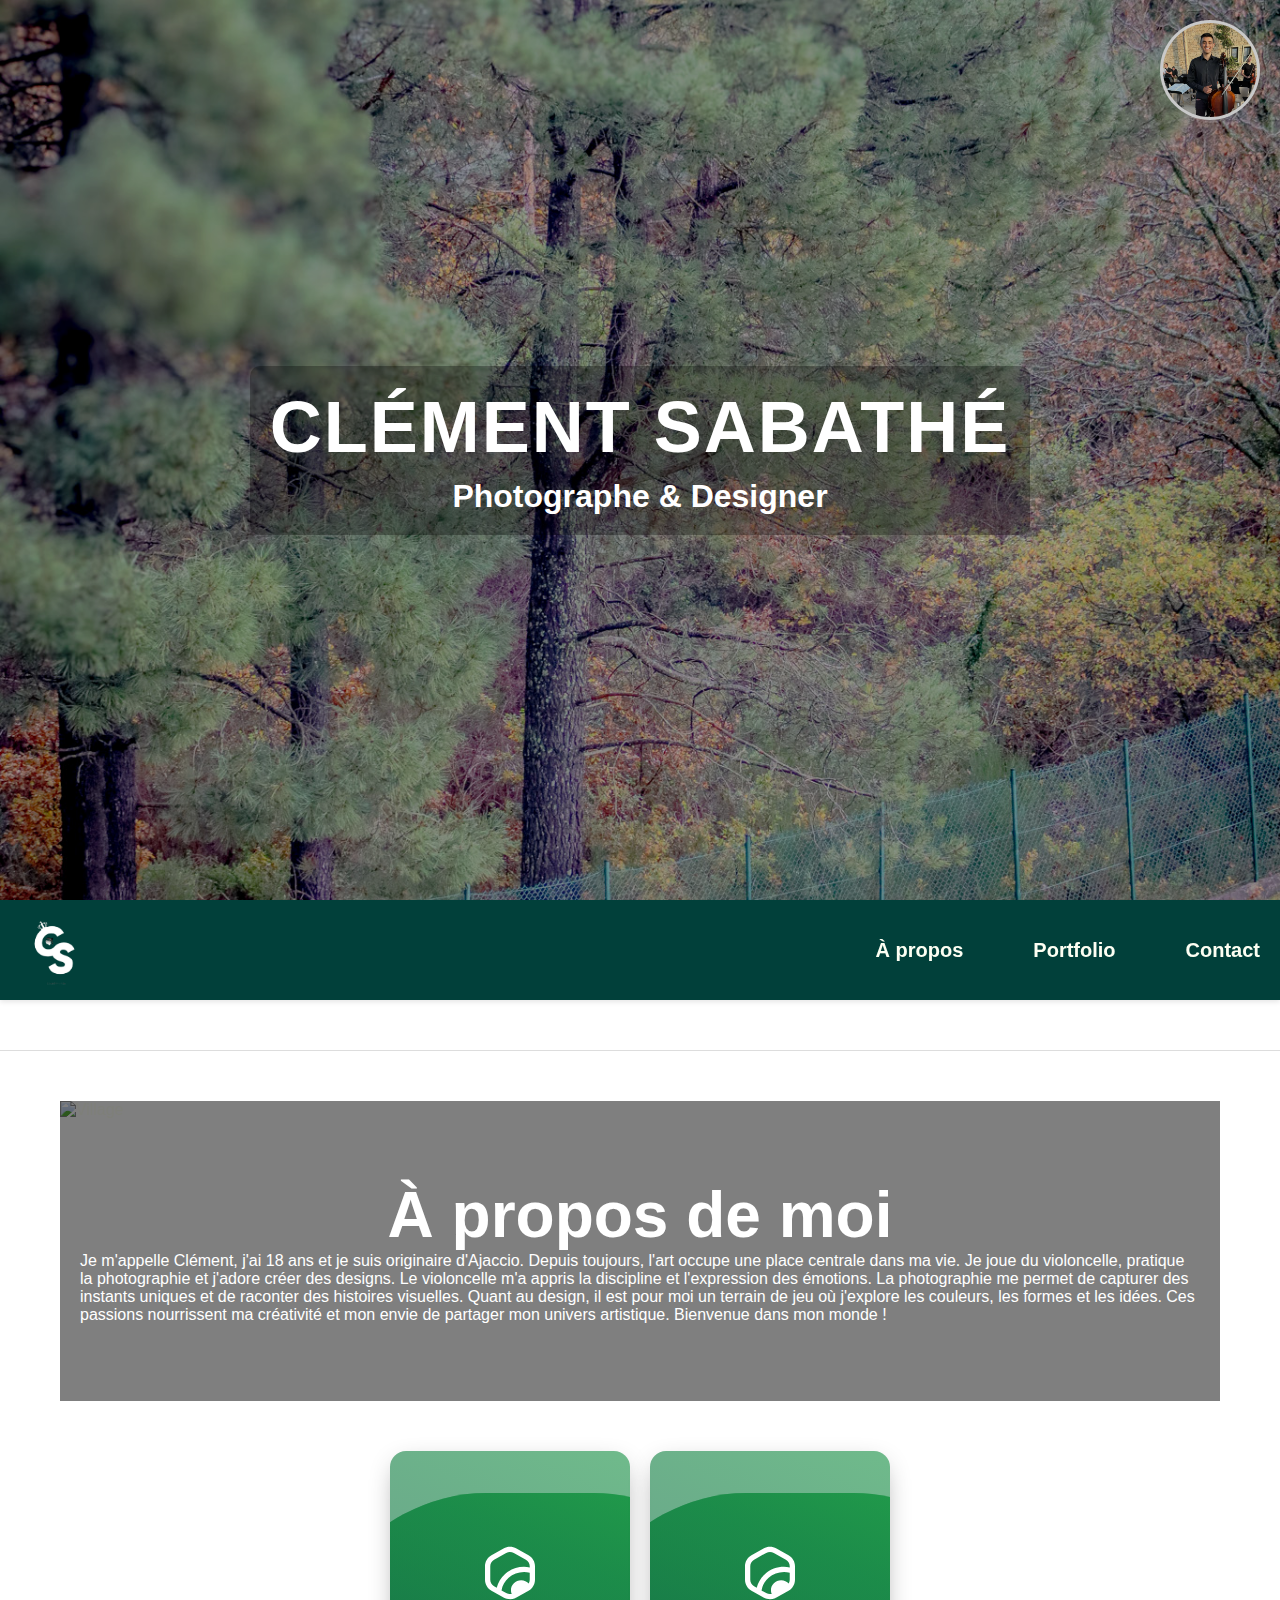
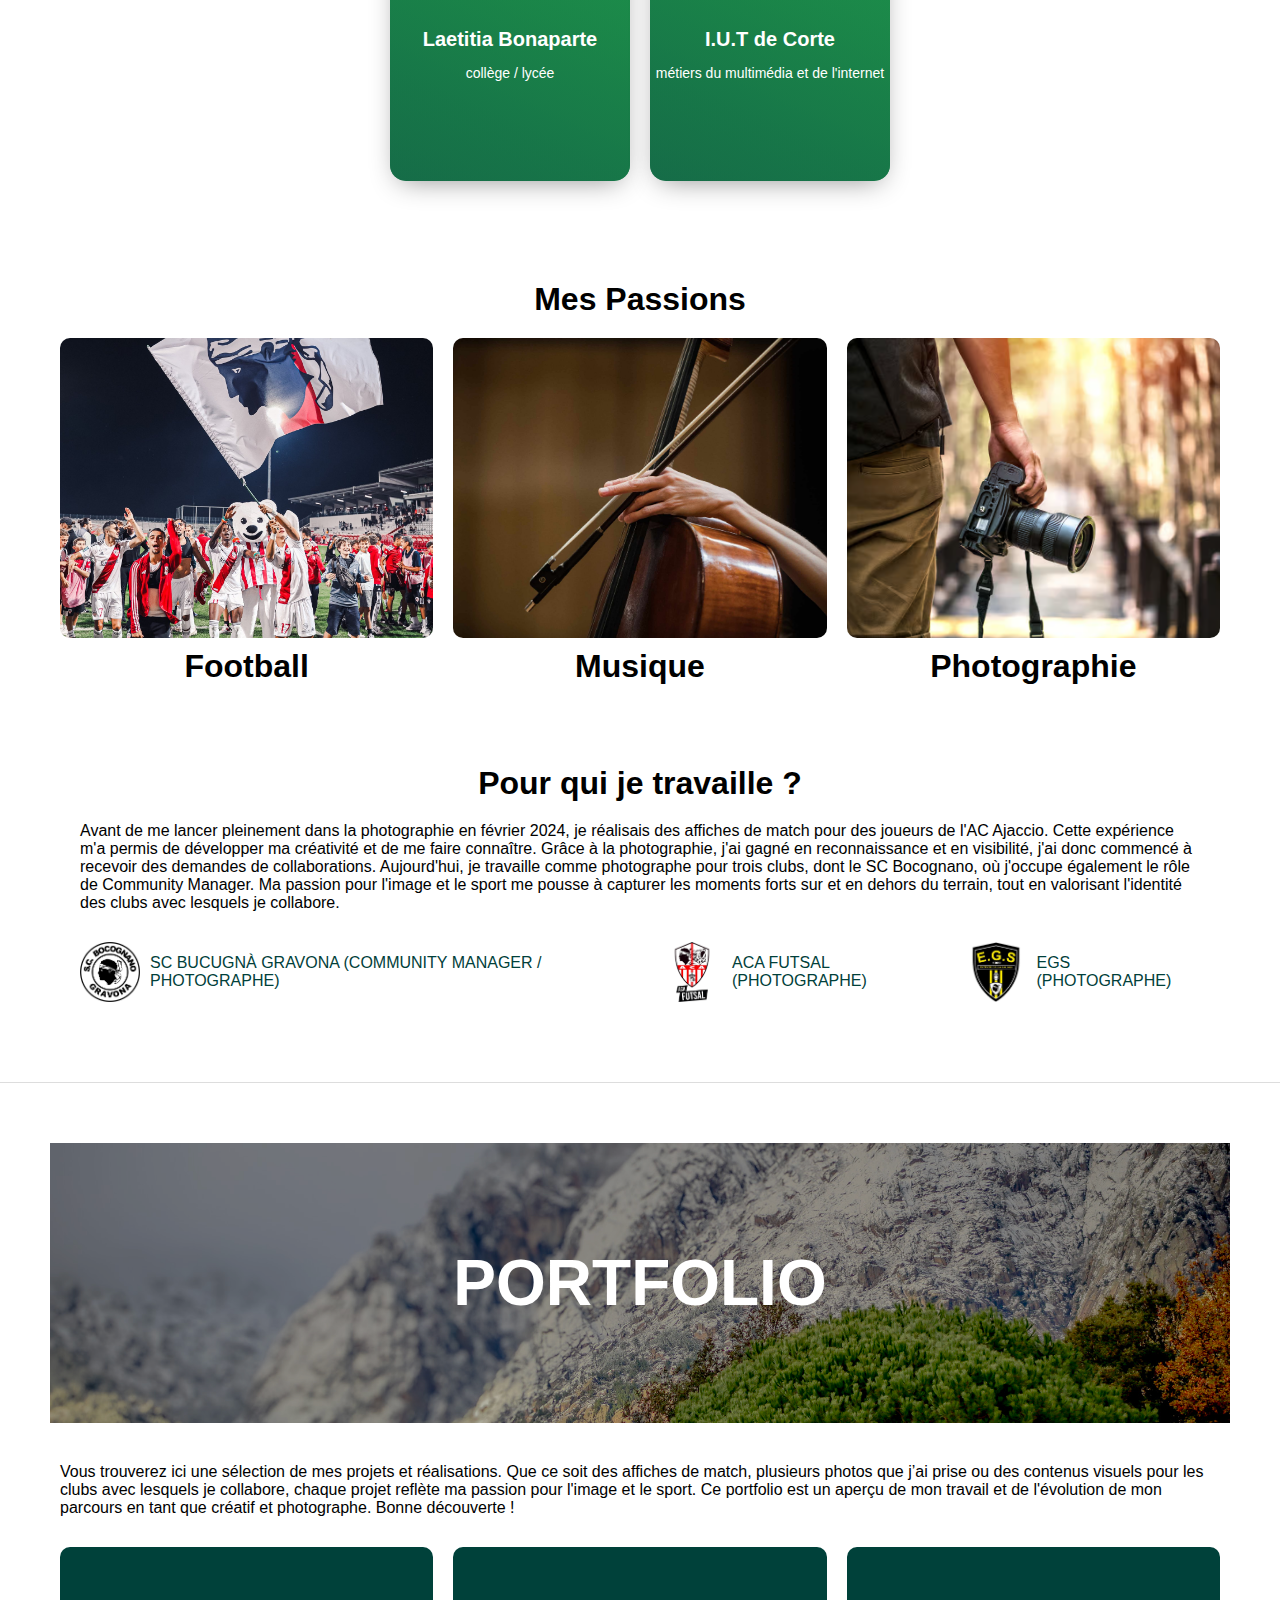
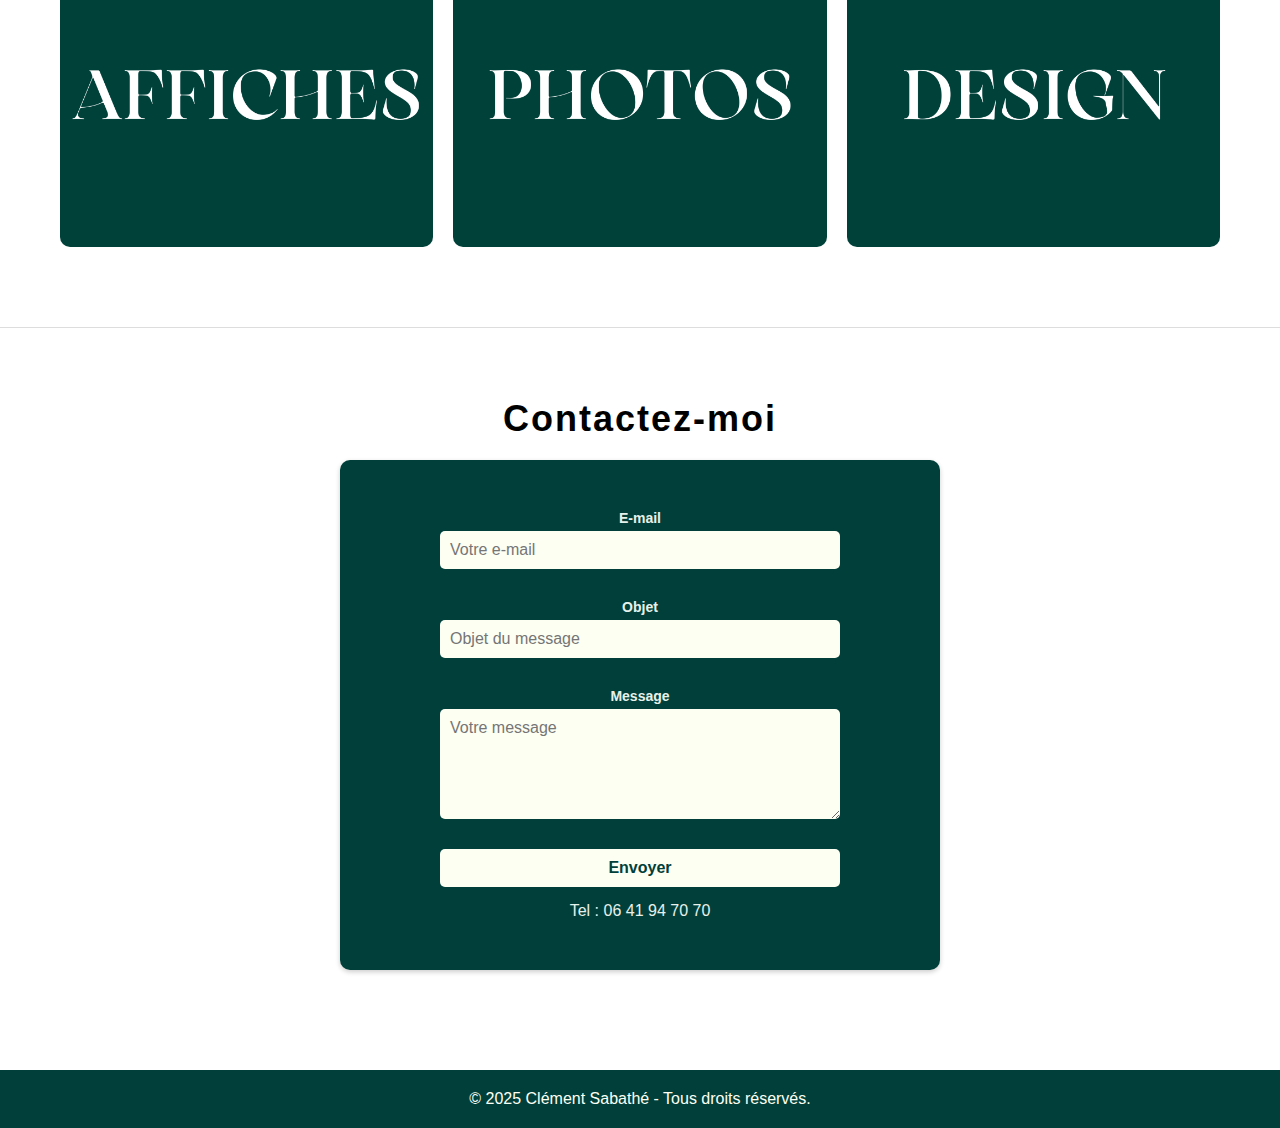
==== index.html @ d8d828a7 "rechange" ====
<!DOCTYPE html>
<html lang="fr">
<head>
    <meta charset="UTF-8">
    <meta name="viewport" content="width=device-width, initial-scale=1.0">
    <title>Clément Sabathé - Portfolio</title>
    <link rel="stylesheet" href="style.css">
</head>
<body>

    

    <!-- Section Accueil -->
    <section class="header">
        <div class="container" style="background-image: url(accueil.jpeg);">
            <div class="profile-circle">
                <img src="clem2.jpg" alt="Photo de profil">
            </div>
            <div class="content">
                <h1>CLÉMENT SABATHÉ</h1>
                <h5>Photographe & Designer</h5>
            </div>
        </div>
    </section>

    <section class="navbar2">
        <div class="logo-container">
            <img src="clemshoot.png" alt="Logo" class="logo">
        </div>
        <!-- Case à cocher pour activer/désactiver le menu -->
        <input type="checkbox" id="toggle-menu" class="toggle-menu">
        <!-- Label pour le menu hamburger -->
        <label for="toggle-menu" class="hamburger-menu">☰</label>
        <nav class="navbar">
            <ul>
                <li><a href="#about">À propos</a></li>
                <li><a href="#portfolio">Portfolio</a></li>
                <li><a href="#contact">Contact</a></li>
            </ul>
        </nav>
    </section>
    

    <div class="section-divider"></div>

    <!-- About Section -->
    <section id="about" class="about">
      <div class="about-hero">
          <img src="castagna.png" alt="Village">
          <div class="about-overlay">
              <h2>À propos de moi</h2>
              <p.>Je m'appelle Clément, j'ai 18 ans et je suis originaire d'Ajaccio. Depuis toujours, l'art occupe une place centrale dans ma vie. Je joue du violoncelle, pratique la photographie et j'adore créer des designs.
                Le violoncelle m'a appris la discipline et l'expression des émotions. La photographie me permet de capturer des instants uniques et de raconter des histoires visuelles. Quant au design, il est pour moi un terrain de jeu où j'explore les couleurs, les formes et les idées.
                Ces passions nourrissent ma créativité et mon envie de partager mon univers artistique. 
                Bienvenue dans mon monde !</p.>
          </div>
      </div>

      <div class="card-container">
        <div class="e-card playing">
            <div class="image"></div>
            <div class="wave"></div>
            <div class="wave"></div>
            <div class="wave"></div>
            <div class="infotop">
                <svg xmlns="http://www.w3.org/2000/svg" fill="none" viewBox="0 0 24 24" class="icon">
                    <path fill="currentColor" d="M19.4133 4.89862L14.5863 2.17544C12.9911 1.27485 11.0089 1.27485 9.41368 2.17544L4.58674
                    4.89862C2.99153 5.7992 2 7.47596 2 9.2763V14.7235C2 16.5238 2.99153 18.2014 4.58674 19.1012L9.41368
                    21.8252C10.2079 22.2734 11.105 22.5 12.0046 22.5C12.6952 22.5 13.3874 22.3657 14.0349 22.0954C14.2204
                    22.018 14.4059 21.9273 14.5872 21.8252L19.4141 19.1012C19.9765 18.7831 20.4655 18.3728 20.8651
                    17.8825C21.597 16.9894 22 15.8671 22 14.7243V9.27713C22 7.47678 21.0085 5.7992 19.4133 4.89862ZM4.10784
                    14.7235V9.2763C4.10784 8.20928 4.6955 7.21559 5.64066 6.68166L10.4676 3.95848C10.9398 3.69152 11.4701
                    3.55804 11.9996 3.55804C12.5291 3.55804 13.0594 3.69152 13.5324 3.95848L18.3593 6.68166C19.3045 7.21476
                    19.8922 8.20928 19.8922 9.2763V9.75997C19.1426 9.60836 18.377 9.53091 17.6022 9.53091C14.7929 9.53091
                    12.1041 10.5501 10.0309 12.3999C8.36735 13.8847 7.21142 15.8012 6.68783 17.9081L5.63981 17.3165C4.69466
                    16.7834 4.10699 15.7897 4.10699 14.7235H4.10784ZM10.4676 20.0413L8.60933 18.9924C8.94996 17.0479 9.94402
                    15.2665 11.4515 13.921C13.1353 12.4181 15.3198 11.5908 17.6022 11.5908C18.3804 11.5908 19.1477 11.6864
                    19.8922 11.8742V14.7235C19.8922 15.2278 19.7589 15.7254 19.5119 16.1662C18.7615 15.3596 17.6806 14.8528
                    16.4783 14.8528C14.2136 14.8528 12.3781 16.6466 12.3781 18.8598C12.3781 19.3937 12.4861 19.9021 12.68
                    20.3676C11.9347 20.5316 11.1396 20.4203 10.4684 20.0413H10.4676Z"></path>
                </svg><br>      
                Laetitia Bonaparte
                <br>
                <div class="name">Collège / Lycée</div>
            </div>
        </div>
        <!-- Deuxième card -->
        <div class="e-card playing">
            <div class="image"></div>
            <div class="wave"></div>
            <div class="wave"></div>
            <div class="wave"></div>
            <div class="infotop">
                <svg xmlns="http://www.w3.org/2000/svg" fill="none" viewBox="0 0 24 24" class="icon">
                    <!-- Contenu similaire -->
                <path fill="currentColor" d="M19.4133 4.89862L14.5863 2.17544C12.9911 1.27485 11.0089 1.27485 9.41368 2.17544L4.58674
                    4.89862C2.99153 5.7992 2 7.47596 2 9.2763V14.7235C2 16.5238 2.99153 18.2014 4.58674 19.1012L9.41368
                    21.8252C10.2079 22.2734 11.105 22.5 12.0046 22.5C12.6952 22.5 13.3874 22.3657 14.0349 22.0954C14.2204
                    22.018 14.4059 21.9273 14.5872 21.8252L19.4141 19.1012C19.9765 18.7831 20.4655 18.3728 20.8651
                    17.8825C21.597 16.9894 22 15.8671 22 14.7243V9.27713C22 7.47678 21.0085 5.7992 19.4133 4.89862ZM4.10784
                    14.7235V9.2763C4.10784 8.20928 4.6955 7.21559 5.64066 6.68166L10.4676 3.95848C10.9398 3.69152 11.4701
                    3.55804 11.9996 3.55804C12.5291 3.55804 13.0594 3.69152 13.5324 3.95848L18.3593 6.68166C19.3045 7.21476
                    19.8922 8.20928 19.8922 9.2763V9.75997C19.1426 9.60836 18.377 9.53091 17.6022 9.53091C14.7929 9.53091
                    12.1041 10.5501 10.0309 12.3999C8.36735 13.8847 7.21142 15.8012 6.68783 17.9081L5.63981 17.3165C4.69466
                    16.7834 4.10699 15.7897 4.10699 14.7235H4.10784ZM10.4676 20.0413L8.60933 18.9924C8.94996 17.0479 9.94402
                    15.2665 11.4515 13.921C13.1353 12.4181 15.3198 11.5908 17.6022 11.5908C18.3804 11.5908 19.1477 11.6864
                    19.8922 11.8742V14.7235C19.8922 15.2278 19.7589 15.7254 19.5119 16.1662C18.7615 15.3596 17.6806 14.8528
                    16.4783 14.8528C14.2136 14.8528 12.3781 16.6466 12.3781 18.8598C12.3781 19.3937 12.4861 19.9021 12.68
                    20.3676C11.9347 20.5316 11.1396 20.4203 10.4684 20.0413H10.4676Z"></path>
                </svg><br>      
                I.U.T de Corte
                <br>
                <div class="name">Métiers du Multimédia et de l'Internet</div>
            </div>
        </div>
    </div>

      <section class="passions">
        <h4>Mes Passions</h4>
        <div class="passion-cards">
            <div class="passion-card">
                <div class="image-overlay">
                    <img src="foot.JPG" alt="Football">
                    <h3>Football</h3>
                </div>
            </div>
            <div class="passion-card">
                <div class="image-overlay">
                    <img src="violoncelle.jpeg" alt="Musique">
                    <h3>Musique</h3>
                </div>
            </div>
            <div class="passion-card">
                <div class="image-overlay">
                    <img src="photo.avif" alt="Photographie">
                    <h3>Photographie</h3>
                </div>
            </div>
        </div>
      </section>
    
    

      <div class="work">
          <h3>Pour qui je travaille ?</h3>
          <p>Avant de me lancer pleinement dans la photographie en février 2024, je réalisais des affiches de match pour des joueurs de l'AC Ajaccio. Cette expérience m'a permis de développer ma créativité et de me faire connaître. Grâce à la photographie, j'ai gagné en reconnaissance et en visibilité, j'ai donc commencé à recevoir des demandes de collaborations. 
            Aujourd'hui, je travaille comme photographe pour trois clubs, dont le SC Bocognano, où j'occupe également le rôle de Community Manager.
            Ma passion pour l'image et le sport me pousse à capturer les moments forts sur et en dehors du terrain, tout en valorisant l'identité des clubs avec lesquels je collabore.</p>
          
          <div class="work-logos">
              <div class="work-logo">
                  <img src="boco.png" alt="SC BUCOGNA GRAVONA">
                  <span>SC BUCUGNÀ GRAVONA (COMMUNITY MANAGER / PHOTOGRAPHE)</span>
              </div>
              <div class="work-logo">
                  <img src="acafutsal.png" alt="ACA FUTSAL">
                  <span>ACA FUTSAL (PHOTOGRAPHE)</span>
              </div>
              <div class="work-logo">
                  <img src="egs.png" alt="EGS">
                  <span>EGS (PHOTOGRAPHE)</span>
              </div>
          </div>
      </div>
  </section>

  <div class="section-divider"></div>

  <!-- Portfolio Section -->
  <section id="portfolio" class="portfolio">
      <div class="portfolio-hero">
          <img src="paysage.png" alt="Mountains">
          <div class="portfolio-overlay">
              <h2>PORTFOLIO</h2>
          </div>
      </div>

      <div class="work">
          <p>Vous trouverez ici une sélection de mes projets et réalisations. Que ce soit des affiches de match, plusieurs photos que j’ai prise ou des contenus visuels pour les clubs avec lesquels je collabore, chaque projet reflète ma passion pour l'image et le sport.
            Ce portfolio est un aperçu de mon travail et de l'évolution de mon parcours en tant que créatif et photographe. 
            Bonne découverte !</p>

            <div class="portfolio-cards">
              <div class="portfolio-card">
                  <a href="page1.html">
                      <img src="AFFICHE.png" alt="Portfolio 1">
                  </a>
              </div>
              <div class="portfolio-card">
                  <a href="page2.html">
                      <img src="PHOTOS.png" alt="Portfolio 2">
                  </a>
              </div>
              <div class="portfolio-card">
                  <a href="page3.html">
                      <img src="DESIGN.png" alt="Portfolio 3">
                  </a>
              </div>
          </div>
        </div>        
  </section>

  <div class="section-divider"></div>


    <!-- Section Contact -->
    <section id="contact" class="contact-page">
        <h1 class="contact-title">Contactez-moi</h1>
        <div class="contact-form-container">
            <form class="contact-form">
                <label for="email">E-mail</label>
                <input type="email" id="email" name="email" placeholder="Votre e-mail" required>
                
                <label for="subject">Objet</label>
                <input type="text" id="subject" name="subject" placeholder="Objet du message" required>
                
                <label for="message">Message</label>
                <textarea id="message" name="message" rows="5" placeholder="Votre message" required></textarea>
                
                <button type="submit">Envoyer</button>
            </form>
            <p class="contact-phone">Tel : 06 41 94 70 70</p>
        </div>
    </section>

    <footer class="footer">
      <p.>© 2025 Clément Sabathé - Tous droits réservés.</p.>
  </footer>
  
</body>
</html>
---- style.css ----
/* Style général */
body {
    margin: 0;
    font-family: Arial, sans-serif;
    color: #FDFFF3;
    min-height: 100vh;
    display: flex;
    flex-direction: column;
    position: relative;
    padding-top: 0; /* Supprimez ce padding */
}



/* Styles de base */
.navbar2 {
    position: sticky;
    top: 0;
    left: 0;
    z-index: 1000;
    background-color: #01403A;
    display: flex;
    align-items: center;
    justify-content: space-between;
    width: 100%;
    padding: 10px 0;
    box-shadow: 0 2px 5px rgba(0, 0, 0, 0.1);
}

.logo-container {
    display: flex;
    align-items: center;
    padding-left: 1em;
}

.logo {
    height: 80px;
    width: auto;
}

nav ul {
    list-style: none;
    display: flex;
    justify-content: center;
    gap: 50px;
    margin: 0;
    padding: 0;
}

nav ul li a {
    text-decoration: none;
    color: #FDFFF3;
    font-size: 20px;
    font-weight: bold;
    transition: color 0.3s ease;
    margin-right: 1em;
}

nav ul li a:hover {
    color: #d4e1dd;
}

/* Cacher la case à cocher */
.toggle-menu {
    display: none;
}

/* Style du bouton hamburger */
.hamburger-menu {
    display: none;
    font-size: 30px;
    color: #FDFFF3;
    cursor: pointer;
    padding: 0 1em;
}

/* Responsive design */
@media (max-width: 768px) {
    /* Afficher le bouton hamburger */
    .hamburger-menu {
        display: block;
    }

    /* Masquer le menu par défaut */
    nav ul {
        display: none;
        flex-direction: column;
        position: absolute;
        top: 100%;
        left: 0;
        background-color: #01403A;
        width: 100%;
        padding: 1em 0;
        box-shadow: 0 2px 5px rgba(0, 0, 0, 0.1);
    }

    nav ul li {
        text-align: center;
        margin: 10px 0;
    }

    /* Lorsque la case est cochée, afficher le menu */
    .toggle-menu:checked + .hamburger-menu + nav ul {
        display: flex;
    }
}


.header {
    display: flex;
    justify-content: space-between;
    align-items: center;
    padding: 0; /* Supprimez ce padding */
    height: 100vh; /* Forcez la hauteur à 100vh */
}

.container {
    height: 100vh;
    width: 100%;
    position: relative;
    background-size: cover;
    background-position: center;
    display: flex;
    flex-direction: column;
    justify-content: center;
    align-items: center;
    margin: 0;
    padding: 0;
}

.profile-circle {
    position: absolute;
    top: 20px;
    right: 20px;
    width: 100px;
    height: 100px;
    border-radius: 50%;
    border: 3px solid rgba(255, 255, 255, 0.8);
    overflow: hidden;
    background-color: #f0f0f0;
    height: 100bh;
}

.profile-circle img {
    width: 100%;
    height: 100%;
    object-fit: cover;
}

.content {
    text-align: center;
    color: white;
    padding: 20px;
    background-color: rgba(0, 0, 0, 0.3);
    border-radius: 10px;
}

h1 {
    font-size: 4.5rem;
    font-weight: bold;
    margin-bottom: 10px;
    letter-spacing: 2px;
    font-family: 'Segoe UI', Tahoma, Geneva, Verdana, sans-serif
}

h5{
    font-size: 2em;
    font-family: Arial, Helvetica, sans-serif
}

p {
    font-size: 1rem;
    margin-bottom: 50px;
}


/* Overlay sombre sur l'image de fond */
.container::before {
    content: '';
    position: absolute;
    top: 0;
    left: 0;
    right: 0;
    bottom: 0;
    background-color: rgba(0, 0, 0, 0.2);
    z-index: 1;
}

.content {
    position: relative;
    z-index: 2;
}
.contact-page {
    text-align: center;
    margin-top: 20px;
    padding-bottom: 50px; /* Ajoute un espace sous le formulaire */
    margin-bottom: 50px;  /* Décale encore plus du footer */
}

.contact-title {
    font-size: 36px;
    font-weight: 700;
    margin-bottom: 20px;
    color: black;
}

.contact-form-container {
    max-width: 600px;
    margin: 0 auto;
    background-color: #01403A;
    padding: 50px;
    border-radius: 10px;
    box-shadow: 0 2px 5px rgba(0, 0, 0, 0.2);

}

.contact-form
{
    display: flex;
    flex-direction: column;
    align-items: center;
}


.contact-form label {
    display: block;
    font-size: 14px;
    font-weight: bold;
    color: #E7F1EB;
    margin-bottom: 5px;
    text-align: left;
}

.contact-form input,
.contact-form textarea {
    width: 80%;
    padding: 10px;
    margin-bottom: 30px;
    border: none;
    border-radius: 5px;
    font-size: 16px;
    background-color: #FDFFF3;
    color: #01403A;
    
}

.contact-form button {
    display: block;
    width: 80%;
    padding: 10px;
    background-color: #FDFFF3;
    color: #01403A;
    border: none;
    border-radius: 5px;
    font-size: 16px;
    font-weight: bold;
    cursor: pointer;
}

.contact-form button:hover {
    background-color: #d4e1dd;
}

.contact-phone {
    margin-top: 15px;
    color: #E7F1EB;
    font-size: 16px;
    text-align: center;
}

* {
    margin: 0;
    padding: 0;
    box-sizing: border-box;
    font-family: Arial, sans-serif;
}


.section-divider {
    height: 1px;
    background-color: #ddd;
    margin: 50px 0;
}

/* Header Section */
.header {
    display: flex;
    justify-content: space-between;
    align-items: center;
    padding: 50px 0;
}

.header-text h1 {
    font-size: 2.5em;
    color: #333; /* Titre en noir */
    text-align: left; /* Alignement à gauche */
}

.header-text h2 {
    font-size: 2em;
    color: #000; /* Prénom en noir */
    text-align: left; /* Alignement à gauche */
    margin-top: 10px; /* Espacement avec le titre */
} 

.header-text p {
    color: #666;
    margin-top: 10px;
}

.profile-image {
    width: 200px;
    height: 200px;
    border-radius: 50%;
    object-fit: cover;
    border: 5px solid #fff;
    margin-top: 20px; /* Ajoute un espacement sous la navbar */
}

/* About Section */
.about {
    position: relative;
    margin-bottom: 50px;
    max-width: 1200px;
    margin: 0 auto;
    padding: 0 20px;
}

.about-hero {
    position: relative;
    min-height: 300px; /* Remplacez height par min-height */
    height: auto; /* Permettre à la hauteur de s'adapter au contenu */
    margin-bottom: 30px;
    overflow: hidden; /* Ajout pour gérer le débordement */
}

.about-hero img {
    width: 100%;
    height: 100%;
    object-fit: cover;
    position: absolute;
    top: 0;
    left: 0;
}

.about-overlay {
    position: relative; /* Changez absolute en relative */
    background-color: rgba(0, 0, 0, 0.5); /* Ajoutez un fond semi-transparent */
    padding: 40px 20px; /* Augmentez le padding */
}

.about-overlay {
    position: absolute;
    top: 0;
    left: 0;
    width: 100%;
    height: 100%;
    display: flex;
    flex-direction: column;
    justify-content: center;
    padding: 20px;
    color: white;
}

/* Passions Section */
.passions {
    margin: 80px 0;
}

.passion-cards {
    display: flex;
    gap: 20px;
    margin-top: 20px;
}

.passion-card {
    flex: 1;
    text-align: center;
}

.passion-card img {
    width: 100%;
    height: 300px;
    border-radius: 10px;
    object-fit: cover;
}

.passion-card h3 {
    margin-top: 10px;
    font-size: 1.5em;
    color: #333;
}

/* Work Section */
.work {
    margin: 30px 0;
}

.work h3 {
    margin-bottom: 20px;
    font-family: cursive;
}

.work p {
    margin-bottom: 30px;
}

.work-logos {
    display: flex;
    gap: 10px;
    align-items: center;
    margin: 0 auto;
    padding: 0 20px;
}

.work-logo {
    display: flex;
    align-items: center;
    gap: 10px;
}

.work-logo img {
    height: 60px;
}

/* Portfolio Section */
.portfolio-hero {
    position: relative;
    height: 300px;
    margin-bottom: 30px;
    max-width: 1200px;
    margin: 0 auto;
    padding: 0 20px;
}

.portfolio-hero img {
    width: 100%;
    height: 100%;
    object-fit: cover;
}

.portfolio-overlay {
    position: absolute;
    top: 0;
    left: 0;
    width: 100%;
    height: 100%;
    display: flex;
    align-items: center;
    justify-content: center;
    color: white;
    text-align: center;
    
}

.portfolio-overlay h2 {
    font-size: 4em;
    text-transform: uppercase; /* Met le titre en majuscule */
    font-weight: bold;
}


/* Section Portfolio */
.portfolio-cards {
    display: flex;
    gap: 20px;
    justify-content: center;
    flex-wrap: wrap; /* Permet d'aller à la ligne automatiquement */
    max-width: 1200px;
    margin: 0 auto;
    padding: 0 20px;
}

.portfolio-card {
    flex: 1 1 calc(33.333% - 20px); /* Chaque carte prend un tiers de la largeur avec l'espace entre elles */
    height: 300px;
    border-radius: 10px;
    overflow: hidden;
    position: relative;
    cursor: pointer;
}

.portfolio-card img {
    width: 100%;
    height: 100%;
    object-fit: cover;
}

@media (max-width: 768px) {
    .portfolio-cards {
        flex-direction: column; /* Les cartes s'empilent verticalement */
        gap: 20px;
    }

    .portfolio-card {
        width: 100%; /* Prend toute la largeur */
        height: auto; /* Ajuste la hauteur à l'image */
    }

    .portfolio-card img {
        height: auto; /* Ajuste la hauteur de l'image */
    }

    .passion-cards {
        flex-direction: column; /* Empile les cartes dans les passions */
        gap: 20px;
    }

    .passion-card {
        width: 100%; /* S'étend sur toute la largeur */
    }
}


.portfolio-card a {
    position: absolute;
    top: 0;
    left: 0;
    width: 100%;
    height: 100%;
}

p {
    color: black;
    max-width: 1200px;
    margin: 0 auto;
    padding: 0 20px;
}

.about h2{
    text-align: center;
    font-size: 4em;
}

.about h3 {
    text-align: center;
    color: black;
    font-family:'Franklin Gothic Medium', 'Arial Narrow', Arial, sans-serif;
    font-size: 2em;
}

.about h4{
    color: black;
    text-align: center;
    font-size: 2em;
    font-family: 'Franklin Gothic Medium', 'Arial Narrow', Arial, sans-serif;
}

p{
    color: #000000;
}

.footer {
    text-align: center;
    padding: 20px;
    background-color: #01403A;
    color: #FDFFF3;
}

span{
    color: #01403A;
}








@media (max-width: 768px) {
    .navbar2 {
        flex-direction: column; /* Empile les éléments verticalement */
        text-align: center;
    }

    .navbar ul {
        flex-direction: column; /* Les liens de la navbar s'empilent */
        gap: 10px;
    }

    .profile-circle {
        width: 80px;
        height: 80px;
    }

    h1 {
        font-size: 2rem; /* Réduit la taille des titres */
    }

    h5 {
        font-size: 1.2rem;
    }

    .education {
        flex-direction: column; /* Empile les éléments */
        text-align: center;
    }

    .education img {
        width: 100%; /* L'image prend toute la largeur */
        margin-bottom: 20px;
    }

    .work-logos {
        flex-direction: column; /* Les logos s'empilent */
        gap: 20px;
    }
}

/* Pour les tablettes (entre 768px et 1024px) */
@media (min-width: 768px) and (max-width: 1024px) {
    .profile-circle {
        width: 90px;
        height: 90px;
    }

    h1 {
        font-size: 3rem;
    }

    h5 {
        font-size: 1.5rem;
    }

    .education {
        flex-direction: column; /* Empile les éléments */
        text-align: center;
    }

    .education img {
        width: 80%; /* L'image occupe une large partie */
        margin: 0 auto;
    }
}

img {
    max-width: 100%;
    height: auto;
    display: block;
}

.container, .about-hero, .portfolio-hero {
    width: 100%; /* Laisse les sections occuper toute la largeur */
    padding: 10px; /* Ajoute un peu d'espace interne */
}

html{
    scroll-behavior: smooth;
}


/* From Uiverse.io by MikeAndrewDesigner */ 
.e-card {
    margin: 100px auto;
    background: transparent;
    box-shadow: 0px 8px 28px -9px rgba(0,0,0,0.45);
    position: relative;
    width: 240px;
    height: 330px;
    border-radius: 16px;
    overflow: hidden;
  }
  
  .wave {
    position: absolute;
    width: 540px;
    height: 700px;
    opacity: 0.6;
    left: 0;
    top: 0;
    margin-left: -50%;
    margin-top: -70%;
    background: linear-gradient(744deg,#01403A,#097a3c 60%,#1cb041);
  }
  
  .icon {
    width: 3em;
    margin-top: -1em;
    padding-bottom: 1em;
  }
  
  .infotop {
    text-align: center;
    font-size: 20px;
    position: absolute;
    top: 5.6em;
    left: 0;
    right: 0;
    color: rgb(255, 255, 255);
    font-weight: 600;
  }
  
  .name {
    font-size: 14px;
    font-weight: 100;
    position: relative;
    top: 1em;
    text-transform: lowercase;
  }
  
  .wave:nth-child(2),
  .wave:nth-child(3) {
    top: 210px;
  }
  
  .playing .wave {
    border-radius: 40%;
    animation: wave 3000ms infinite linear;
  }
  
  .wave {
    border-radius: 40%;
    animation: wave 55s infinite linear;
  }
  
  .playing .wave:nth-child(2) {
    animation-duration: 4000ms;
  }
  
  .wave:nth-child(2) {
    animation-duration: 50s;
  }
  
  .playing .wave:nth-child(3) {
    animation-duration: 5000ms;
  }
  
  .wave:nth-child(3) {
    animation-duration: 45s;
  }
  
  @keyframes wave {
    0% {
      transform: rotate(0deg);
    }
  
    100% {
      transform: rotate(360deg);
    }
  }

  .card-container {
    display: flex;
    justify-content: center; /* Centre les cards horizontalement */
    gap: 20px; /* Ajoute un espace entre les cards */
    flex-wrap: wrap; /* Permet d’aller sur plusieurs lignes si l’espace est insuffisant */
    padding: 20px;
}

.e-card {
    margin: 0; /* Supprime la marge auto du centre */
}

@media (max-width: 768px) {
    .about-hero h2 {
        font-size: 2em; /* Réduire la taille du titre sur mobile */
        margin-bottom: 15px;
    }
    
    .about-overlay {
        padding: 20px; /* Réduire le padding sur mobile */
    }
    
    .about-overlay p {
        font-size: 0.9em; /* Réduire légèrement la taille du texte */
        line-height: 1.5; /* Améliorer la lisibilité */
    }
    
    .about-hero img {
        height: 100%;
        object-position: center; /* Assurer que l'image est bien centrée */
    }
}

/* Pour les tablettes */
@media (min-width: 769px) and (max-width: 1024px) {
    .about-hero h2 {
        font-size: 3em;
    }
    
    .about-overlay {
        padding: 30px;
    }
}


.gallery {
    display: grid;
    grid-template-columns: repeat(auto-fill, minmax(250px, 1fr)); /* Crée des colonnes de taille variable */
    gap: 20px; /* Espacement entre les images */
    padding: 20px;
    margin: 0;
    background-color: #01403A;
}

/* Style pour chaque image de la galerie */
.gallery-item img {
    width: 100%; /* Les images remplissent la largeur de leur conteneur */
    height: auto;
    border-radius: 8px; /* Bord arrondi pour un look plus doux */
    transition: transform 0.3s ease-in-out; /* Transition pour un effet au survol */
}

/* Effet au survol des images */
.gallery-item img:hover {
    transform: scale(1.05); /* Agrandit légèrement l'image au survol */
}

/* Ajouter un peu d'ombre et de bordure pour un effet de profondeur */
.gallery-item {
    background-color: #fff;
    padding: 10px;
    border-radius: 8px;
    box-shadow: 0 4px 8px rgba(0, 0, 0, 0.1); /* Ombre légère */
}

h6{
    text-align: center;
    color: #d4e1dd;
    font-size: 4.5rem;
    background-color: #01403A;
}
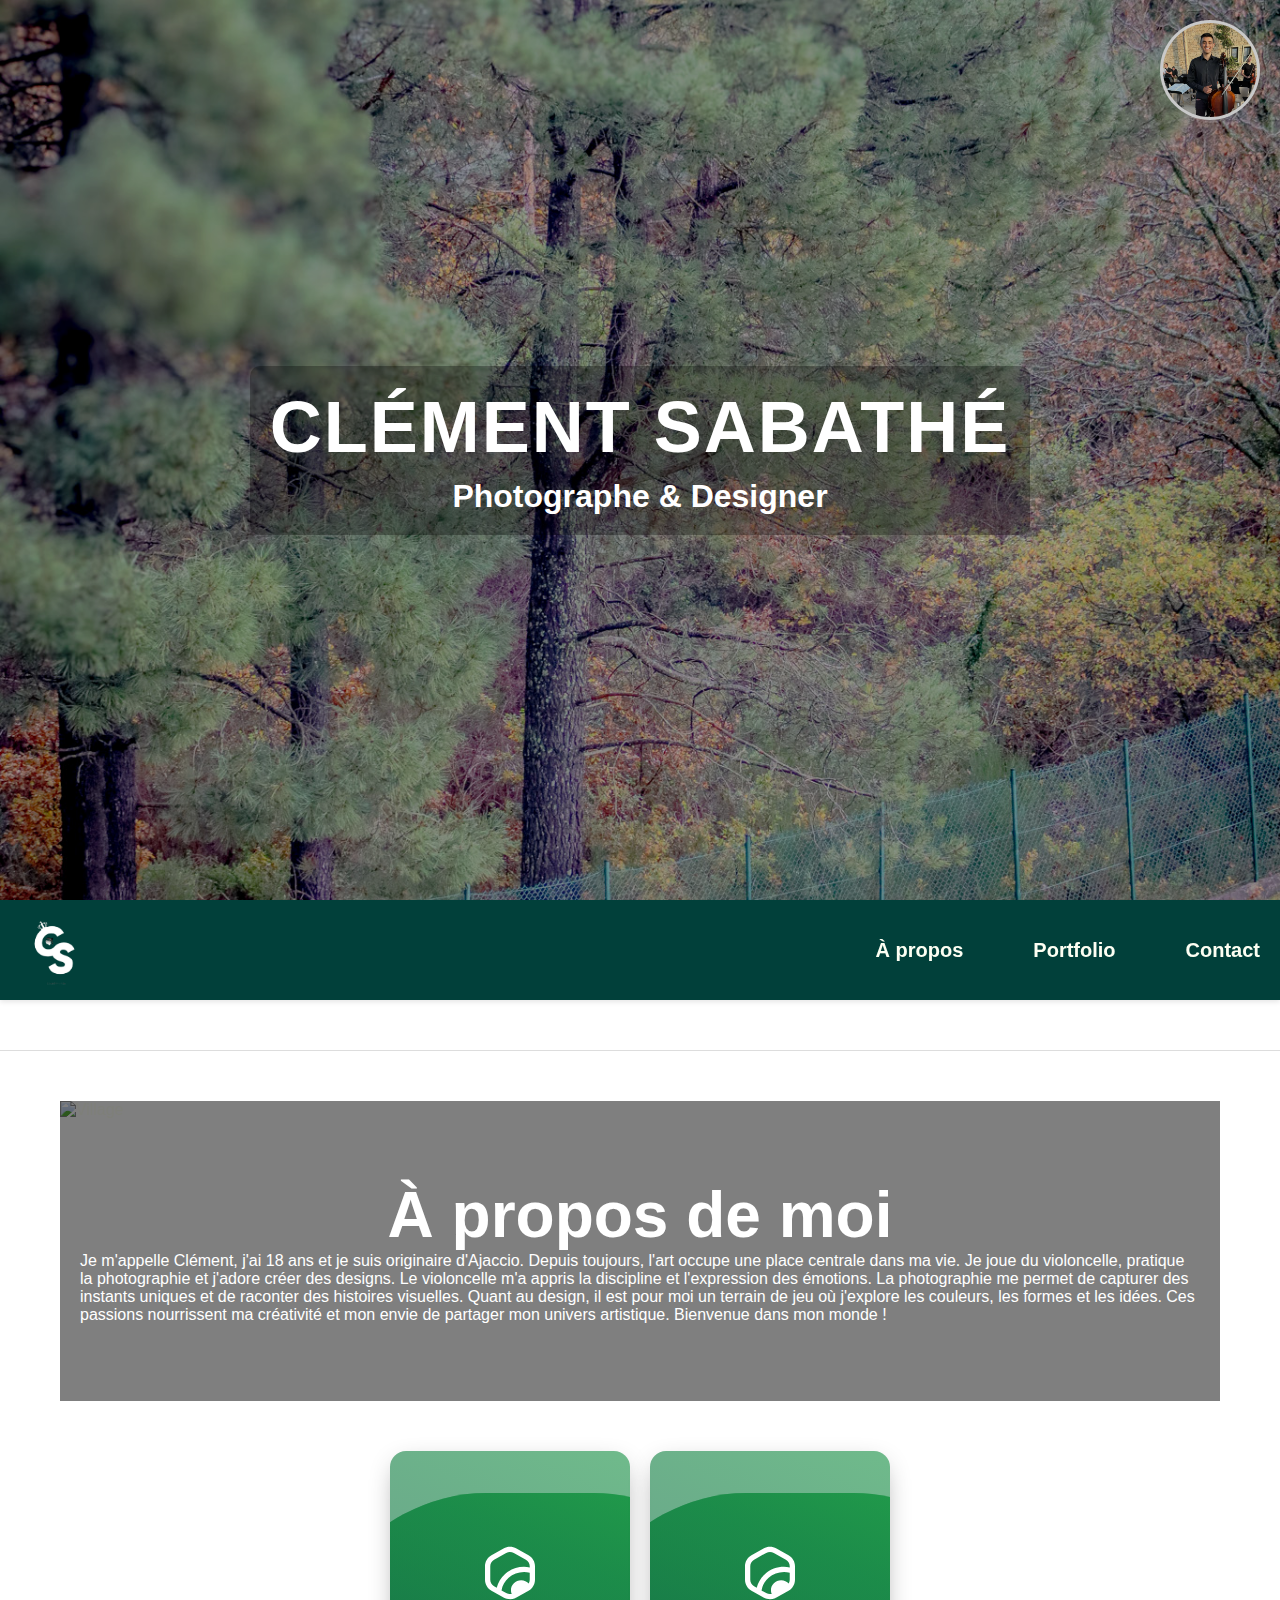
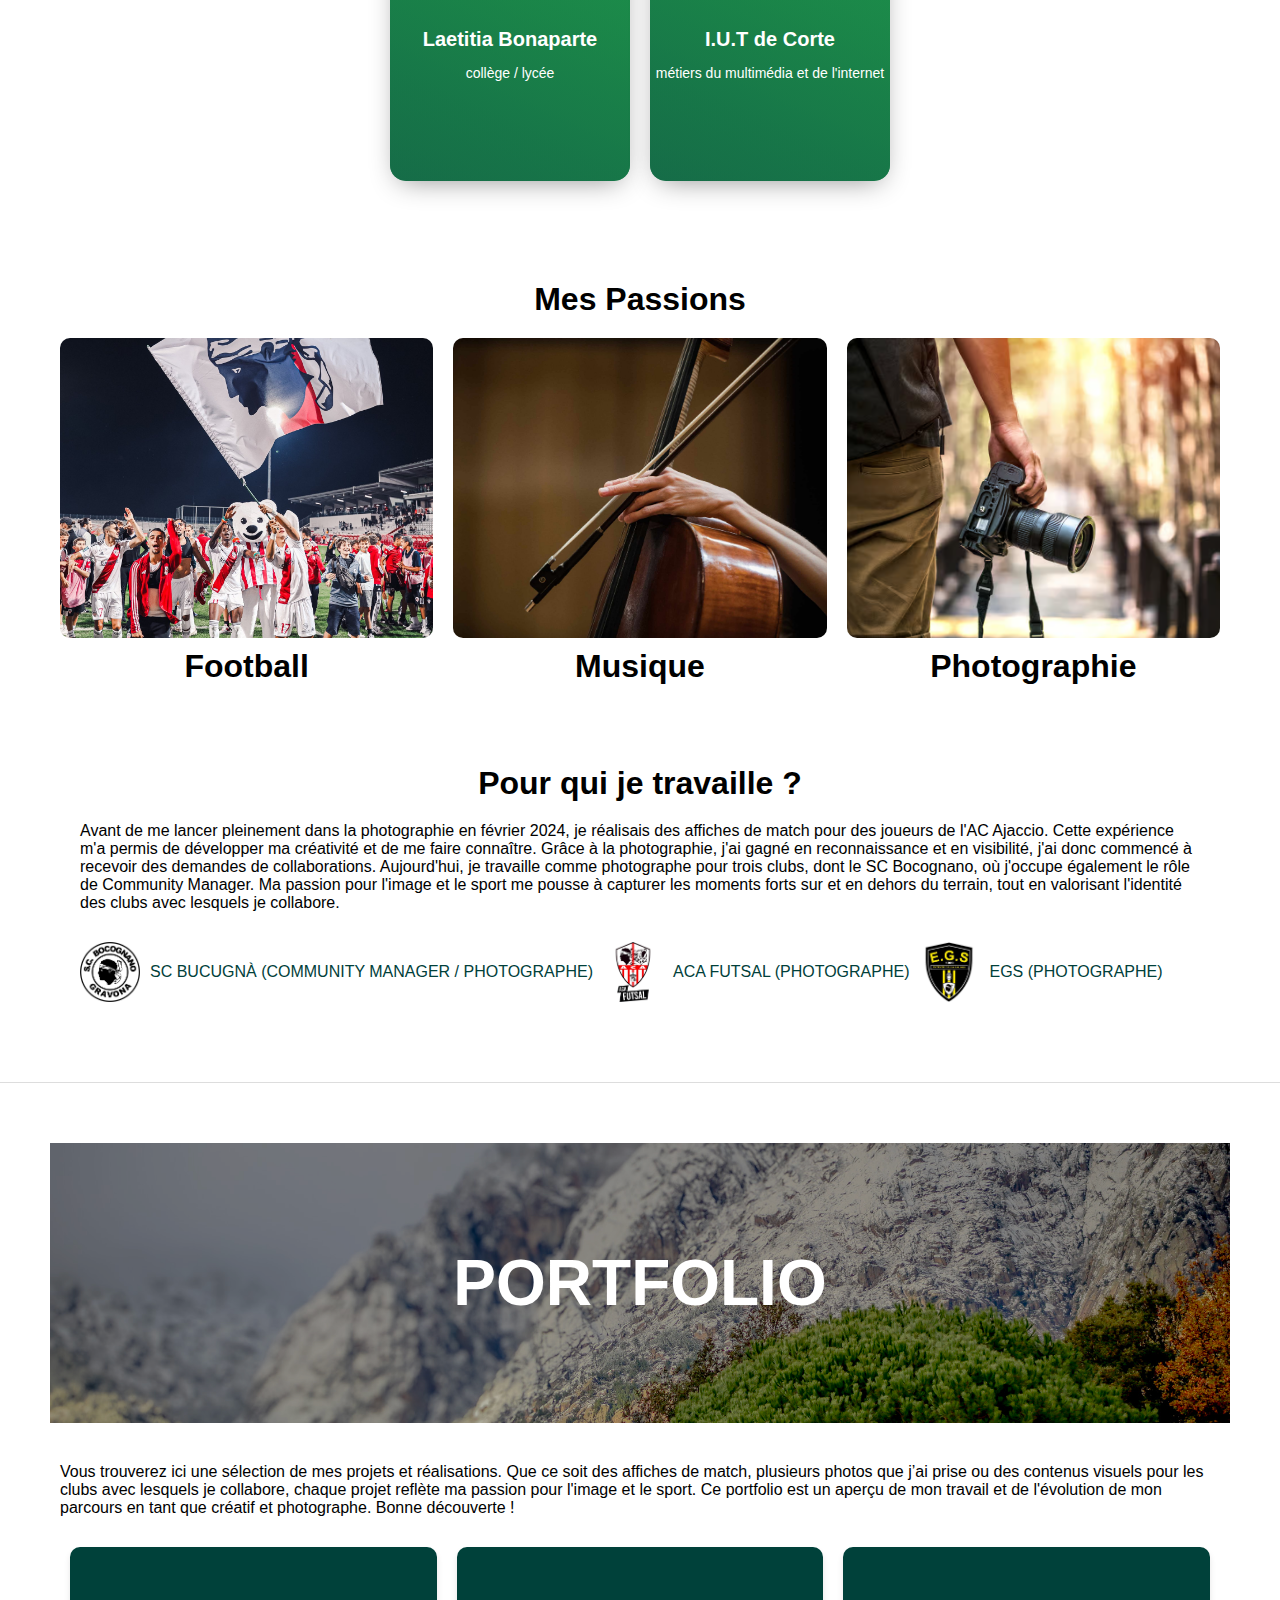
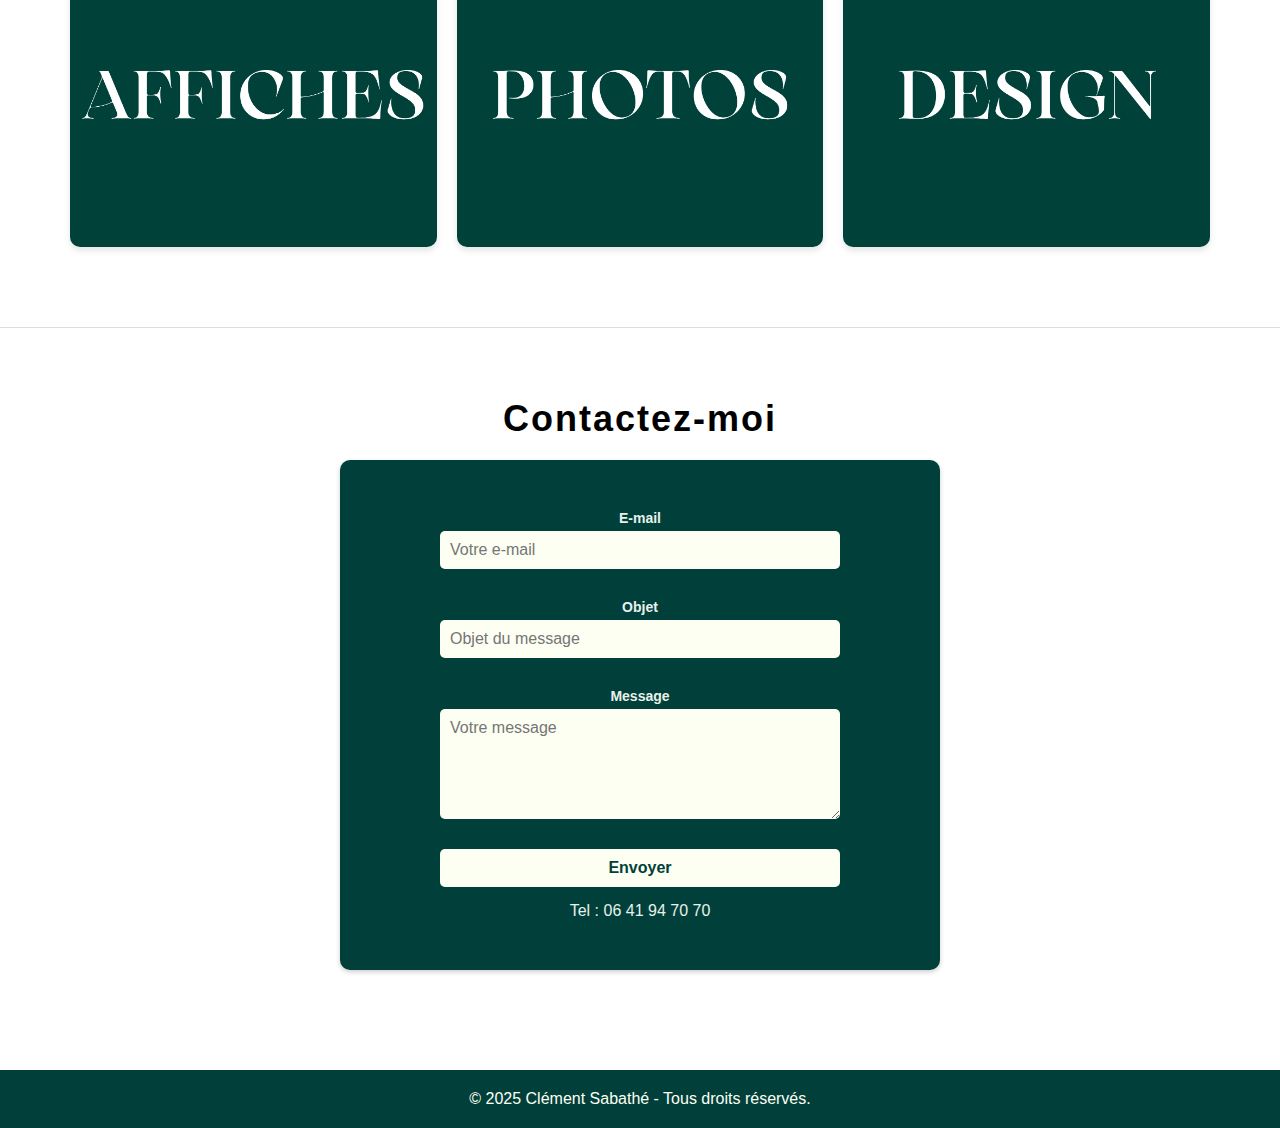
==== commit 983ae309: "text" ====
--- a/index.html
+++ b/index.html
@@ -150,7 +150,7 @@
           <div class="work-logos">
               <div class="work-logo">
                   <img src="boco.png" alt="SC BUCOGNA GRAVONA">
-                  <span>SC BUCUGNÀ GRAVONA (COMMUNITY MANAGER / PHOTOGRAPHE)</span>
+                  <span>SC BUCUGNÀ (COMMUNITY MANAGER / PHOTOGRAPHE)</span>
               </div>
               <div class="work-logo">
                   <img src="acafutsal.png" alt="ACA FUTSAL">
--- a/style.css
+++ b/style.css
@@ -73,38 +73,6 @@
     cursor: pointer;
     padding: 0 1em;
 }
-
-/* Responsive design */
-@media (max-width: 768px) {
-    /* Afficher le bouton hamburger */
-    .hamburger-menu {
-        display: block;
-    }
-
-    /* Masquer le menu par défaut */
-    nav ul {
-        display: none;
-        flex-direction: column;
-        position: absolute;
-        top: 100%;
-        left: 0;
-        background-color: #01403A;
-        width: 100%;
-        padding: 1em 0;
-        box-shadow: 0 2px 5px rgba(0, 0, 0, 0.1);
-    }
-
-    nav ul li {
-        text-align: center;
-        margin: 10px 0;
-    }
-
-    /* Lorsque la case est cochée, afficher le menu */
-    .toggle-menu:checked + .hamburger-menu + nav ul {
-        display: flex;
-    }
-}
-
 
 .header {
     display: flex;
@@ -431,15 +399,15 @@
     max-width: 1200px;
     margin: 0 auto;
     padding: 0 20px;
-}
-
-.portfolio-hero img {
+  }
+  
+  .portfolio-hero img {
     width: 100%;
     height: 100%;
     object-fit: cover;
-}
-
-.portfolio-overlay {
+  }
+  
+  .portfolio-overlay {
     position: absolute;
     top: 0;
     left: 0;
@@ -450,75 +418,92 @@
     justify-content: center;
     color: white;
     text-align: center;
-    
-}
-
-.portfolio-overlay h2 {
+  }
+  
+  .portfolio-overlay h2 {
     font-size: 4em;
-    text-transform: uppercase; /* Met le titre en majuscule */
+    text-transform: uppercase;
     font-weight: bold;
-}
-
-
-/* Section Portfolio */
-.portfolio-cards {
-    display: flex;
-    gap: 20px;
-    justify-content: center;
-    flex-wrap: wrap; /* Permet d'aller à la ligne automatiquement */
+  }
+  
+  /* Portfolio Cards */
+  .portfolio-hero {
+    position: relative;
+    height: 300px;
+    margin-bottom: 30px;
     max-width: 1200px;
     margin: 0 auto;
     padding: 0 20px;
-}
-
-.portfolio-card {
-    flex: 1 1 calc(33.333% - 20px); /* Chaque carte prend un tiers de la largeur avec l'espace entre elles */
+  }
+  
+  .portfolio-hero img {
+    width: 100%;
+    height: 100%;
+    object-fit: cover;
+  }
+  
+  .portfolio-overlay {
+    position: absolute;
+    top: 0;
+    left: 0;
+    width: 100%;
+    height: 100%;
+    display: flex;
+    align-items: center;
+    justify-content: center;
+    color: white;
+    text-align: center;
+  }
+  
+  .portfolio-overlay h2 {
+    font-size: 4em;
+    text-transform: uppercase;
+    font-weight: bold;
+  }
+  
+  /* Portfolio Cards */
+  .portfolio-cards {
+    display: flex;
+    flex-wrap: wrap; /* Permet de gérer les cartes en ligne ou en colonne */
+    gap: 20px; /* Espacement entre les cartes */
+    justify-content: center; /* Centre les cartes horizontalement */
+    max-width: 1200px;
+    margin: 0 auto;
+    padding: 0 20px;
+  }
+  
+  .portfolio-card {
+    flex: 1 1 calc(33.333% - 20px); /* Taille flexible (1/3) avec marges */
+    max-width: calc(33.333% - 20px);
     height: 300px;
     border-radius: 10px;
     overflow: hidden;
     position: relative;
     cursor: pointer;
-}
-
-.portfolio-card img {
+    box-shadow: 0 4px 6px rgba(0, 0, 0, 0.1);
+    transition: transform 0.3s ease, box-shadow 0.3s ease;
+  }
+  
+  .portfolio-card:hover {
+    transform: scale(1.05); /* Zoom au survol */
+    box-shadow: 0 8px 12px rgba(0, 0, 0, 0.2); /* Ombre accentuée */
+  }
+  
+  .portfolio-card img {
     width: 100%;
     height: 100%;
     object-fit: cover;
-}
-
-@media (max-width: 768px) {
-    .portfolio-cards {
-        flex-direction: column; /* Les cartes s'empilent verticalement */
-        gap: 20px;
-    }
-
-    .portfolio-card {
-        width: 100%; /* Prend toute la largeur */
-        height: auto; /* Ajuste la hauteur à l'image */
-    }
-
-    .portfolio-card img {
-        height: auto; /* Ajuste la hauteur de l'image */
-    }
-
-    .passion-cards {
-        flex-direction: column; /* Empile les cartes dans les passions */
-        gap: 20px;
-    }
-
-    .passion-card {
-        width: 100%; /* S'étend sur toute la largeur */
-    }
-}
-
-
-.portfolio-card a {
+    display: block;
+  }
+  
+  .portfolio-card a {
     position: absolute;
     top: 0;
     left: 0;
     width: 100%;
     height: 100%;
-}
+  }
+  
 
 p {
     color: black;
@@ -565,74 +550,6 @@
 
 
 
-
-
-
-@media (max-width: 768px) {
-    .navbar2 {
-        flex-direction: column; /* Empile les éléments verticalement */
-        text-align: center;
-    }
-
-    .navbar ul {
-        flex-direction: column; /* Les liens de la navbar s'empilent */
-        gap: 10px;
-    }
-
-    .profile-circle {
-        width: 80px;
-        height: 80px;
-    }
-
-    h1 {
-        font-size: 2rem; /* Réduit la taille des titres */
-    }
-
-    h5 {
-        font-size: 1.2rem;
-    }
-
-    .education {
-        flex-direction: column; /* Empile les éléments */
-        text-align: center;
-    }
-
-    .education img {
-        width: 100%; /* L'image prend toute la largeur */
-        margin-bottom: 20px;
-    }
-
-    .work-logos {
-        flex-direction: column; /* Les logos s'empilent */
-        gap: 20px;
-    }
-}
-
-/* Pour les tablettes (entre 768px et 1024px) */
-@media (min-width: 768px) and (max-width: 1024px) {
-    .profile-circle {
-        width: 90px;
-        height: 90px;
-    }
-
-    h1 {
-        font-size: 3rem;
-    }
-
-    h5 {
-        font-size: 1.5rem;
-    }
-
-    .education {
-        flex-direction: column; /* Empile les éléments */
-        text-align: center;
-    }
-
-    .education img {
-        width: 80%; /* L'image occupe une large partie */
-        margin: 0 auto;
-    }
-}
 
 img {
     max-width: 100%;
@@ -752,37 +669,7 @@
     margin: 0; /* Supprime la marge auto du centre */
 }
 
-@media (max-width: 768px) {
-    .about-hero h2 {
-        font-size: 2em; /* Réduire la taille du titre sur mobile */
-        margin-bottom: 15px;
-    }
-    
-    .about-overlay {
-        padding: 20px; /* Réduire le padding sur mobile */
-    }
-    
-    .about-overlay p {
-        font-size: 0.9em; /* Réduire légèrement la taille du texte */
-        line-height: 1.5; /* Améliorer la lisibilité */
-    }
-    
-    .about-hero img {
-        height: 100%;
-        object-position: center; /* Assurer que l'image est bien centrée */
-    }
-}
-
-/* Pour les tablettes */
-@media (min-width: 769px) and (max-width: 1024px) {
-    .about-hero h2 {
-        font-size: 3em;
-    }
-    
-    .about-overlay {
-        padding: 30px;
-    }
-}
+
 
 
 .gallery {
@@ -820,4 +707,240 @@
     color: #d4e1dd;
     font-size: 4.5rem;
     background-color: #01403A;
-}+}
+
+/* Responsive pour les tablettes */
+@media (max-width: 1024px) {
+    .navbar2 {
+        flex-direction: column;
+        align-items: center;
+        padding: 10px;
+    }
+
+    nav ul {
+        gap: 20px;
+    }
+
+    .profile-circle {
+        position: absolute;
+        top: 20px;
+        right: 20px;
+        width: 80px;
+        height: 80px;
+    }
+
+    .header {
+        height: 100vh; /* Force l'image à ne pas bouger */
+    }
+
+    .container {
+        height: 100vh;
+    }
+
+    .content h1 {
+        font-size: 3rem;
+    }
+
+    .content h5 {
+        font-size: 1.5rem;
+    }
+
+    /* À propos de moi */
+    .about-hero {
+        min-height: 250px;
+    }
+
+    .about-overlay h2 {
+        font-size: 3em; /* Empêche le retour à la ligne */
+        white-space: nowrap; /* Force le texte à rester sur une ligne */
+        overflow: hidden;
+    }
+
+    .about-overlay p {
+        font-size: 0.9em; /* Légèrement plus petit pour bien rentrer */
+    }
+
+    /* Travail pour */
+    .work-logos {
+        display: flex;
+        flex-direction: column;
+        align-items: center;
+        gap: 15px;
+    }
+
+    .work-logo {
+        display: flex;
+        align-items: center;
+        justify-content: center;
+        width: 100%;
+    }
+
+    .work-logo img {
+        height: 50px;
+        margin-right: 10px;
+    }
+
+    .passion-cards {
+        flex-direction: column;
+        align-items: center;
+    }
+
+    .portfolio-cards {
+        flex-wrap: wrap;
+    }
+
+    .portfolio-card {
+        flex: 1 1 45%;
+        max-width: 45%;
+    }
+}
+
+/* Responsive pour les téléphones */
+@media (max-width: 768px) {
+    .navbar2 {
+        flex-direction: column;
+        padding: 5px;
+    }
+
+
+    .navbar ul {
+        flex-direction: column;
+        display: none;
+        width: 100%;
+    }
+
+    .toggle-menu:checked + nav ul {
+        display: flex;
+    }
+
+    .profile-circle {
+        width: 60px;
+        height: 60px;
+    }
+
+    .content h1 {
+        font-size: 2.5rem;
+    }
+
+    .content h5 {
+        font-size: 1.2rem;
+    }
+
+    /* À propos de moi */
+    /* Ajustement de l'overlay dans "À propos de moi" */
+    .about-overlay {
+        padding: 5px; /* Moins de padding pour maximiser l'espace */
+        height: 100%; /* S'assure que l'overlay occupe tout l'espace */
+        display: flex;
+        flex-direction: column;
+        justify-content: center; /* Centre le texte verticalement */
+        align-items: center;
+    }
+
+    .about-overlay h2 {
+        font-size: 1.2em; /* Plus petit pour ne pas dépasser */
+        text-align: center;
+        margin-bottom: 5px; /* Réduction de l'espace sous le titre */
+        white-space: nowrap; /* Force le titre à tenir sur une ligne */
+        overflow: hidden;
+        text-overflow: ellipsis; /* Ajoute "..." si besoin */
+    }
+
+    .about-overlay p {
+        font-size: 0.55em; /* Texte encore plus petit pour bien rentrer */
+        line-height: 1.1; /* Réduction de l'espacement entre les lignes */
+        text-align: justify;
+        max-height: 100px; /* Empêche le texte de dépasser */
+        overflow: hidden;
+        padding: 0 10px; /* Garde un peu d’espace sur les côtés */
+    }
+    /* Travail pour */
+    .work-logo {
+        flex-direction: column;
+        text-align: center;
+    }
+
+    .work-logo img {
+        height: 40px;
+        margin-bottom: 5px;
+    }
+
+    .passion-card img {
+        height: 200px;
+    }
+
+    .portfolio-card {
+        flex: 1 1 100%;
+        max-width: 100%;
+    }
+
+    .about-overlay {
+        padding: 20px;
+    }
+
+    .contact-form-container {
+        width: 100%;
+        padding: 20px;
+    }
+
+    .contact-form input,
+    .contact-form textarea,
+    .contact-form button {
+        width: 100%;
+    }
+
+    .footer {
+        padding: 10px;
+    }
+}
+
+/* Responsive pour les petits téléphones */
+@media (max-width: 480px) {
+    .content h1 {
+        font-size: 2rem;
+    }
+
+    .content h5 {
+        font-size: 1rem;
+    }
+
+    .profile-circle {
+        width: 50px;
+        height: 50px;
+    }
+
+
+    /* À propos de moi */
+    .about-overlay h2 {
+        font-size: 1em; /* Encore plus petit pour ne pas déborder */
+    }
+
+    .about-overlay p {
+        font-size: 0.5em; /* Réduit encore pour s'assurer que tout rentre */
+        max-height: 90px; /* Ajuste la hauteur max */
+    }
+
+    /* Travail pour */
+    .work-logos {
+        flex-direction: column;
+        align-items: center;
+    }
+
+    .work-logo {
+        flex-direction: column;
+        text-align: center;
+    }
+
+    .work-logo img {
+        height: 35px;
+    }
+
+    .contact-form-container {
+        padding: 15px;
+    }
+
+    .portfolio-overlay h2 {
+        font-size: 2.5em;
+    }
+}
+
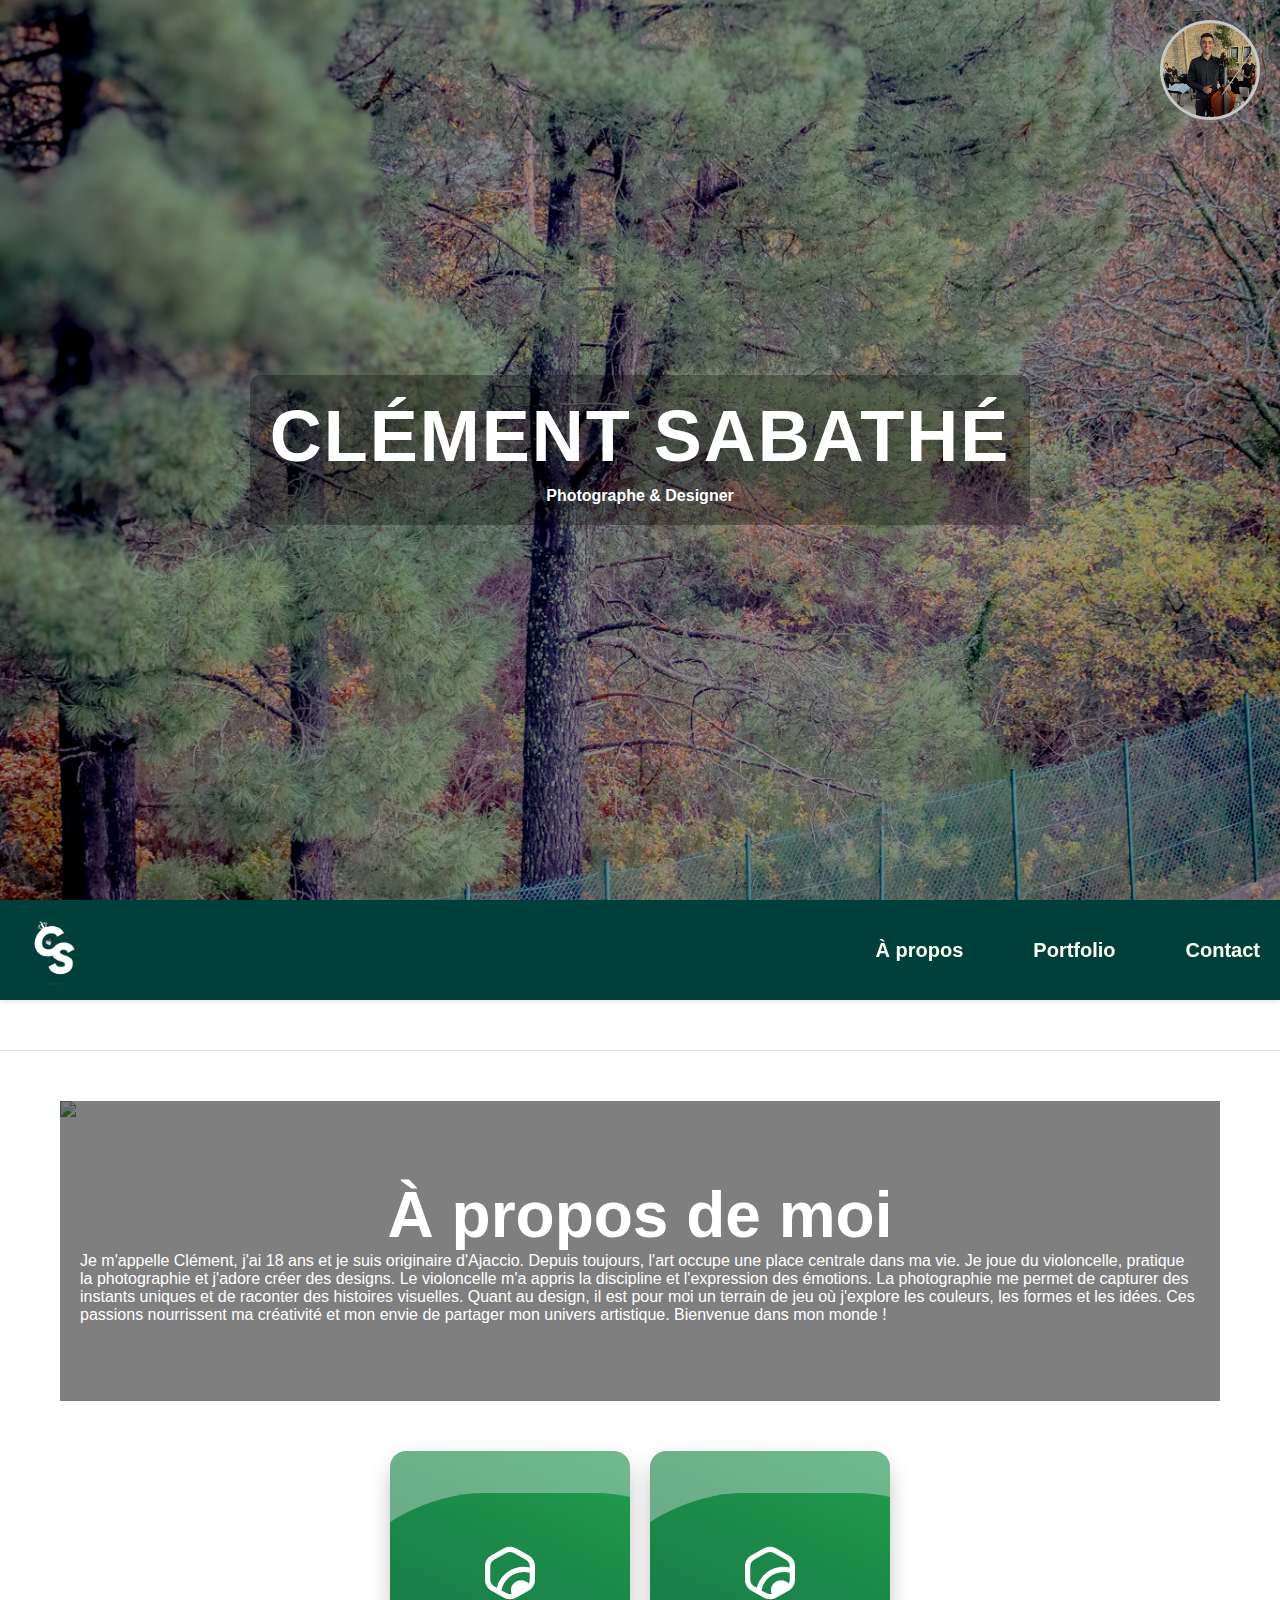
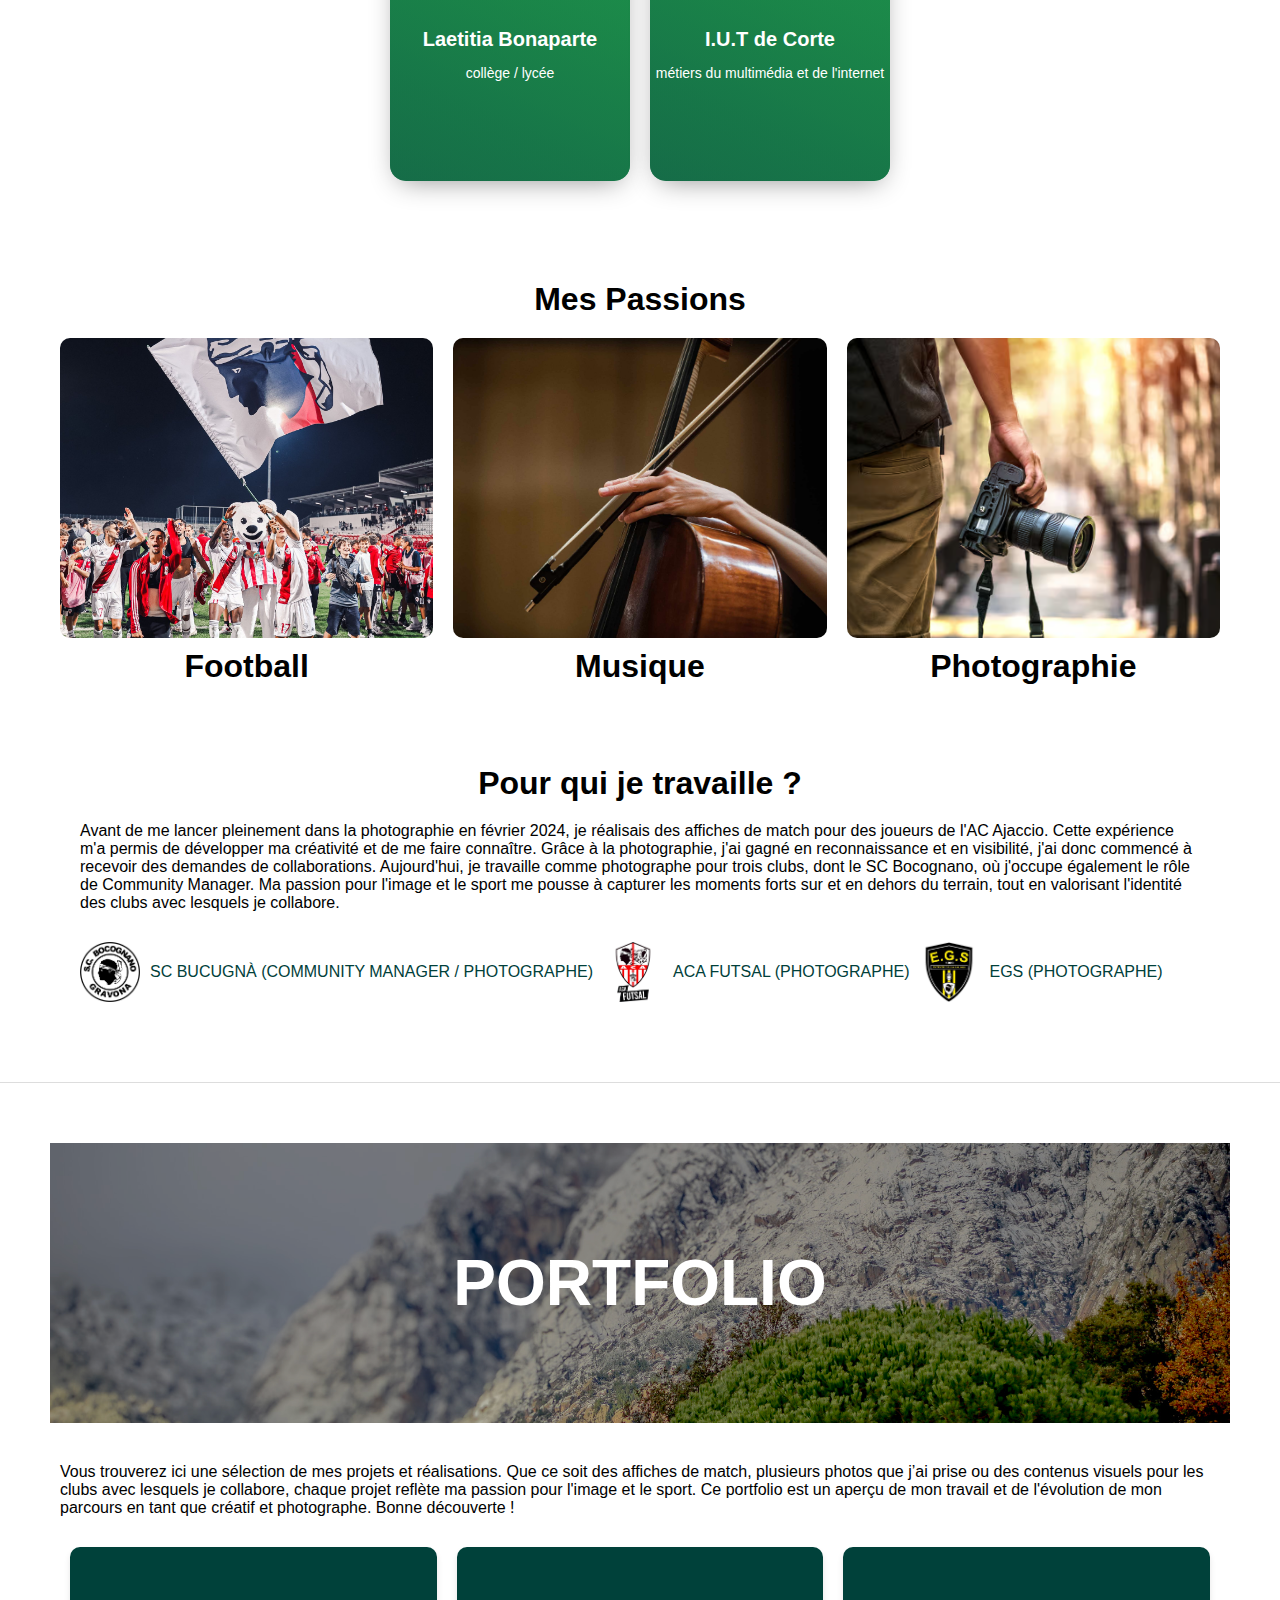
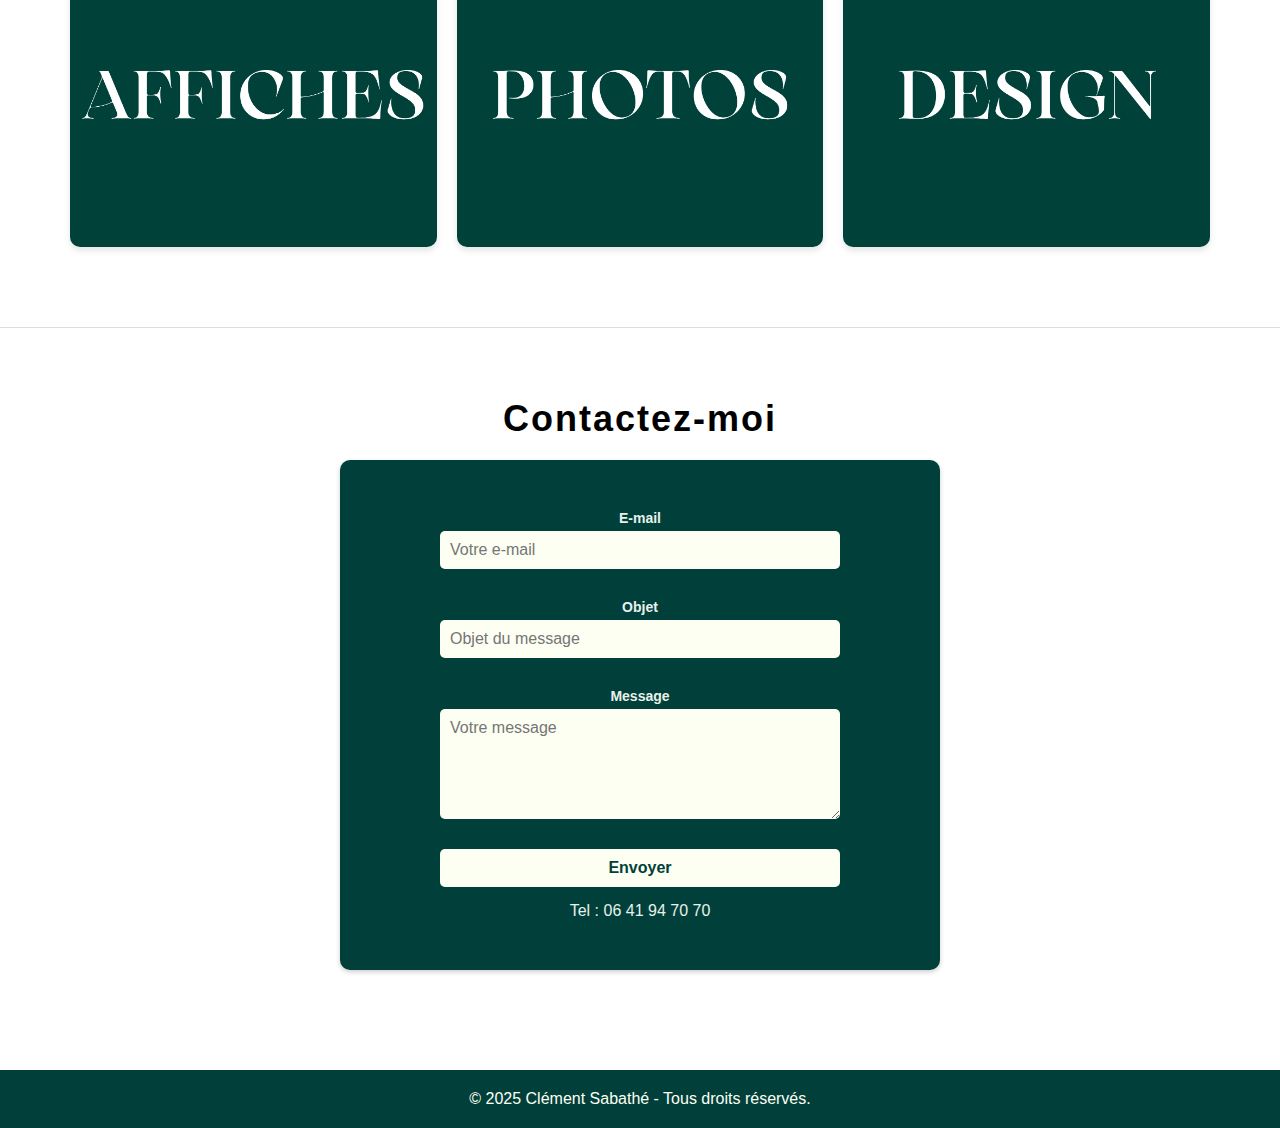
==== commit e15dd942: "h" ====
--- a/index.html
+++ b/index.html
@@ -18,7 +18,7 @@
             </div>
             <div class="content">
                 <h1>CLÉMENT SABATHÉ</h1>
-                <h5>Photographe & Designer</h5>
+                <h4>Photographe & Designer</h4>
             </div>
         </div>
     </section>
@@ -116,7 +116,7 @@
     </div>
 
       <section class="passions">
-        <h4>Mes Passions</h4>
+        <h5>Mes Passions</h5>
         <div class="passion-cards">
             <div class="passion-card">
                 <div class="image-overlay">
--- a/style.css
+++ b/style.css
@@ -524,7 +524,7 @@
     font-size: 2em;
 }
 
-.about h4{
+.about h5{
     color: black;
     text-align: center;
     font-size: 2em;
@@ -827,33 +827,43 @@
     }
 
     /* À propos de moi */
-    /* Ajustement de l'overlay dans "À propos de moi" */
-    .about-overlay {
-        padding: 5px; /* Moins de padding pour maximiser l'espace */
-        height: 100%; /* S'assure que l'overlay occupe tout l'espace */
+    
+    .about-hero {
+        background-size: cover !important;
+        background-position: center !important;
+        width: 100%;
+        height: calc(80vw * 5 / 4); /* Ratio 4:5 */
         display: flex;
         flex-direction: column;
-        justify-content: center; /* Centre le texte verticalement */
+        justify-content: flex-start; /* Titre en haut */
         align-items: center;
-    }
-
-    .about-overlay h2 {
-        font-size: 1.2em; /* Plus petit pour ne pas dépasser */
         text-align: center;
-        margin-bottom: 5px; /* Réduction de l'espace sous le titre */
-        white-space: nowrap; /* Force le titre à tenir sur une ligne */
-        overflow: hidden;
-        text-overflow: ellipsis; /* Ajoute "..." si besoin */
-    }
-
-    .about-overlay p {
-        font-size: 0.55em; /* Texte encore plus petit pour bien rentrer */
-        line-height: 1.1; /* Réduction de l'espacement entre les lignes */
-        text-align: justify;
-        max-height: 100px; /* Empêche le texte de dépasser */
-        overflow: hidden;
-        padding: 0 10px; /* Garde un peu d’espace sur les côtés */
-    }
+        padding: 20px;
+        position: relative;
+    }
+
+    .about-hero h2 {
+        font-size: 1.6em; /* Augmenté */
+        color: white;
+        font-weight: bold;
+        margin-top: 10px; /* Espacement du haut */
+        padding: 10px 20px;
+        border-radius: 5px;
+        width: auto;
+    }
+
+    .about-hero p {
+        font-size: 1.2em; /* Texte plus grand */
+        color: white;
+        line-height: 1.6;
+        background: rgba(0, 0, 0, 0.6); /* Fond pour lisibilité */
+        padding: 15px;
+        border-radius: 5px;
+        width: 85%;
+        position: absolute;
+        bottom: 10px; /* Texte en bas de l’image */
+    }
+
     /* Travail pour */
     .work-logo {
         flex-direction: column;
@@ -912,12 +922,12 @@
 
     /* À propos de moi */
     .about-overlay h2 {
-        font-size: 1em; /* Encore plus petit pour ne pas déborder */
+        font-size: 1.2em; /* Encore plus petit sur petits écrans */
     }
 
     .about-overlay p {
-        font-size: 0.5em; /* Réduit encore pour s'assurer que tout rentre */
-        max-height: 90px; /* Ajuste la hauteur max */
+        font-size: 0.6em;
+        padding: 5px;
     }
 
     /* Travail pour */
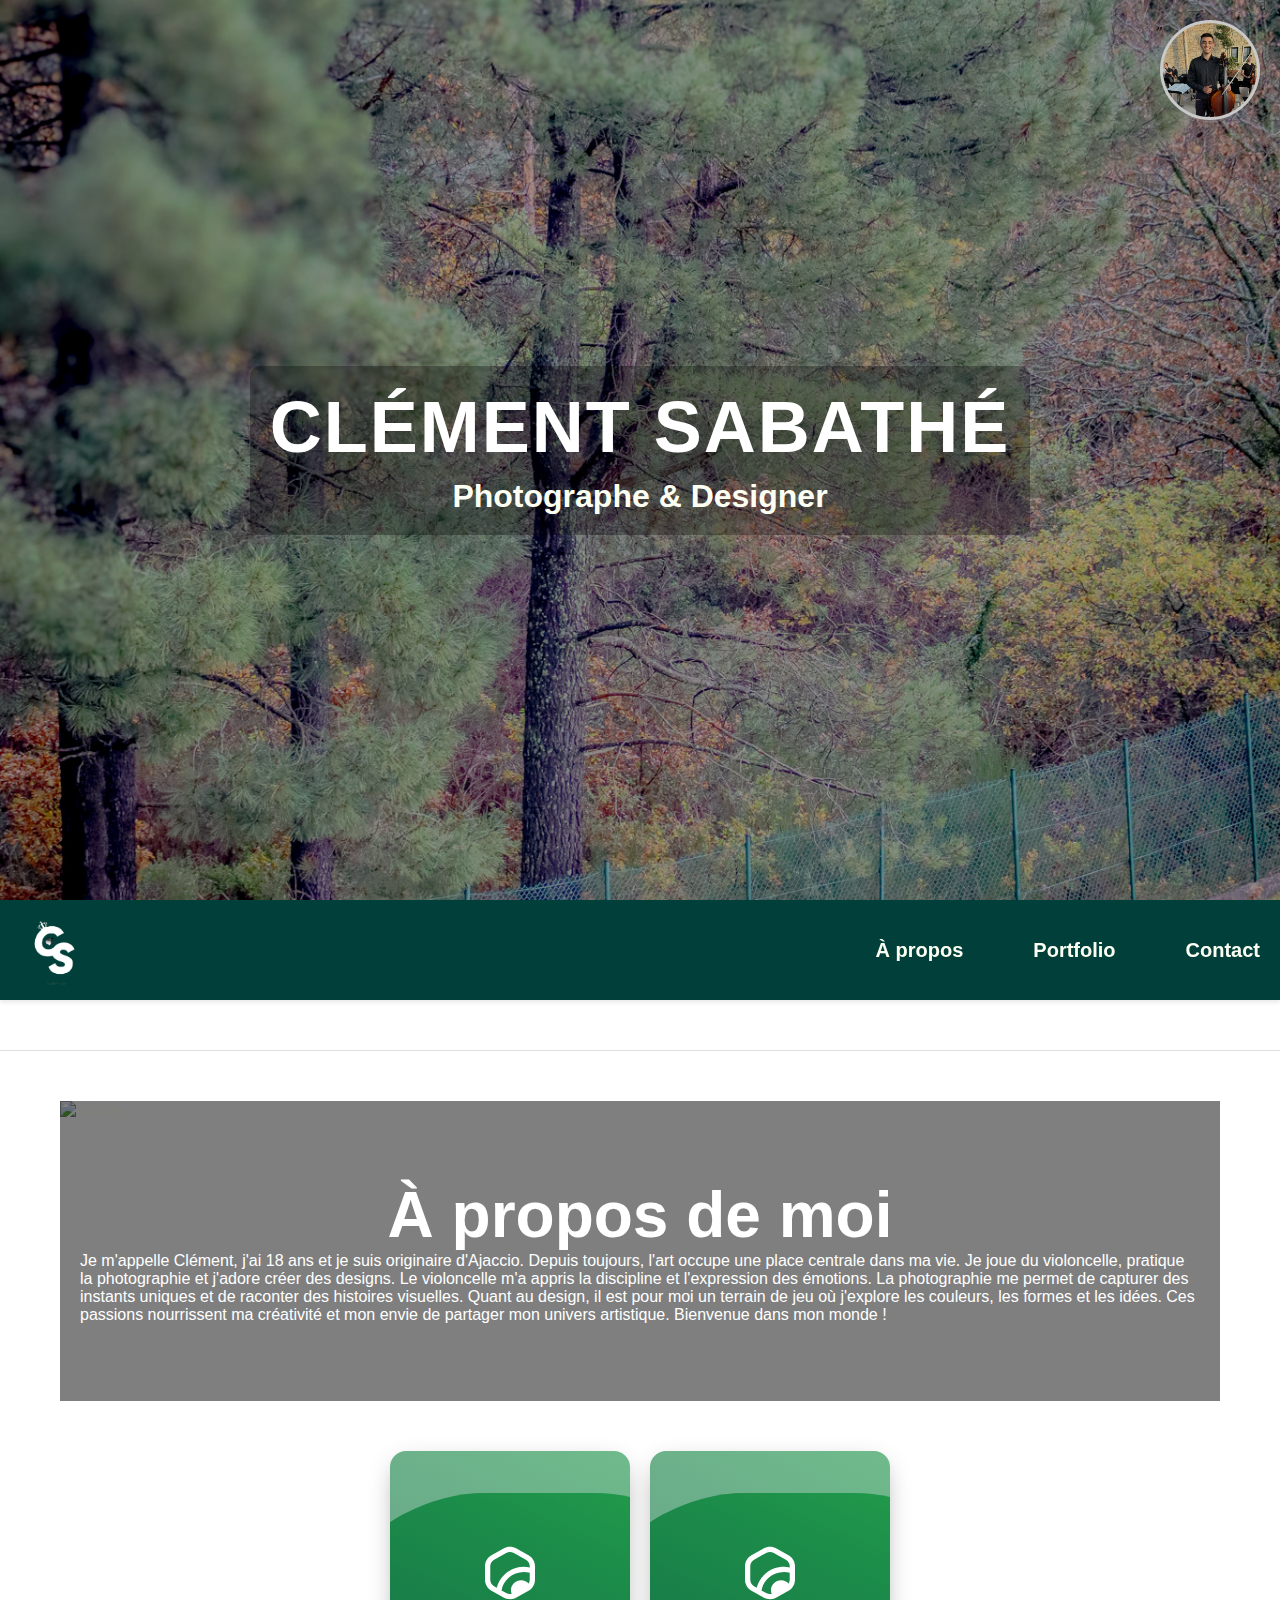
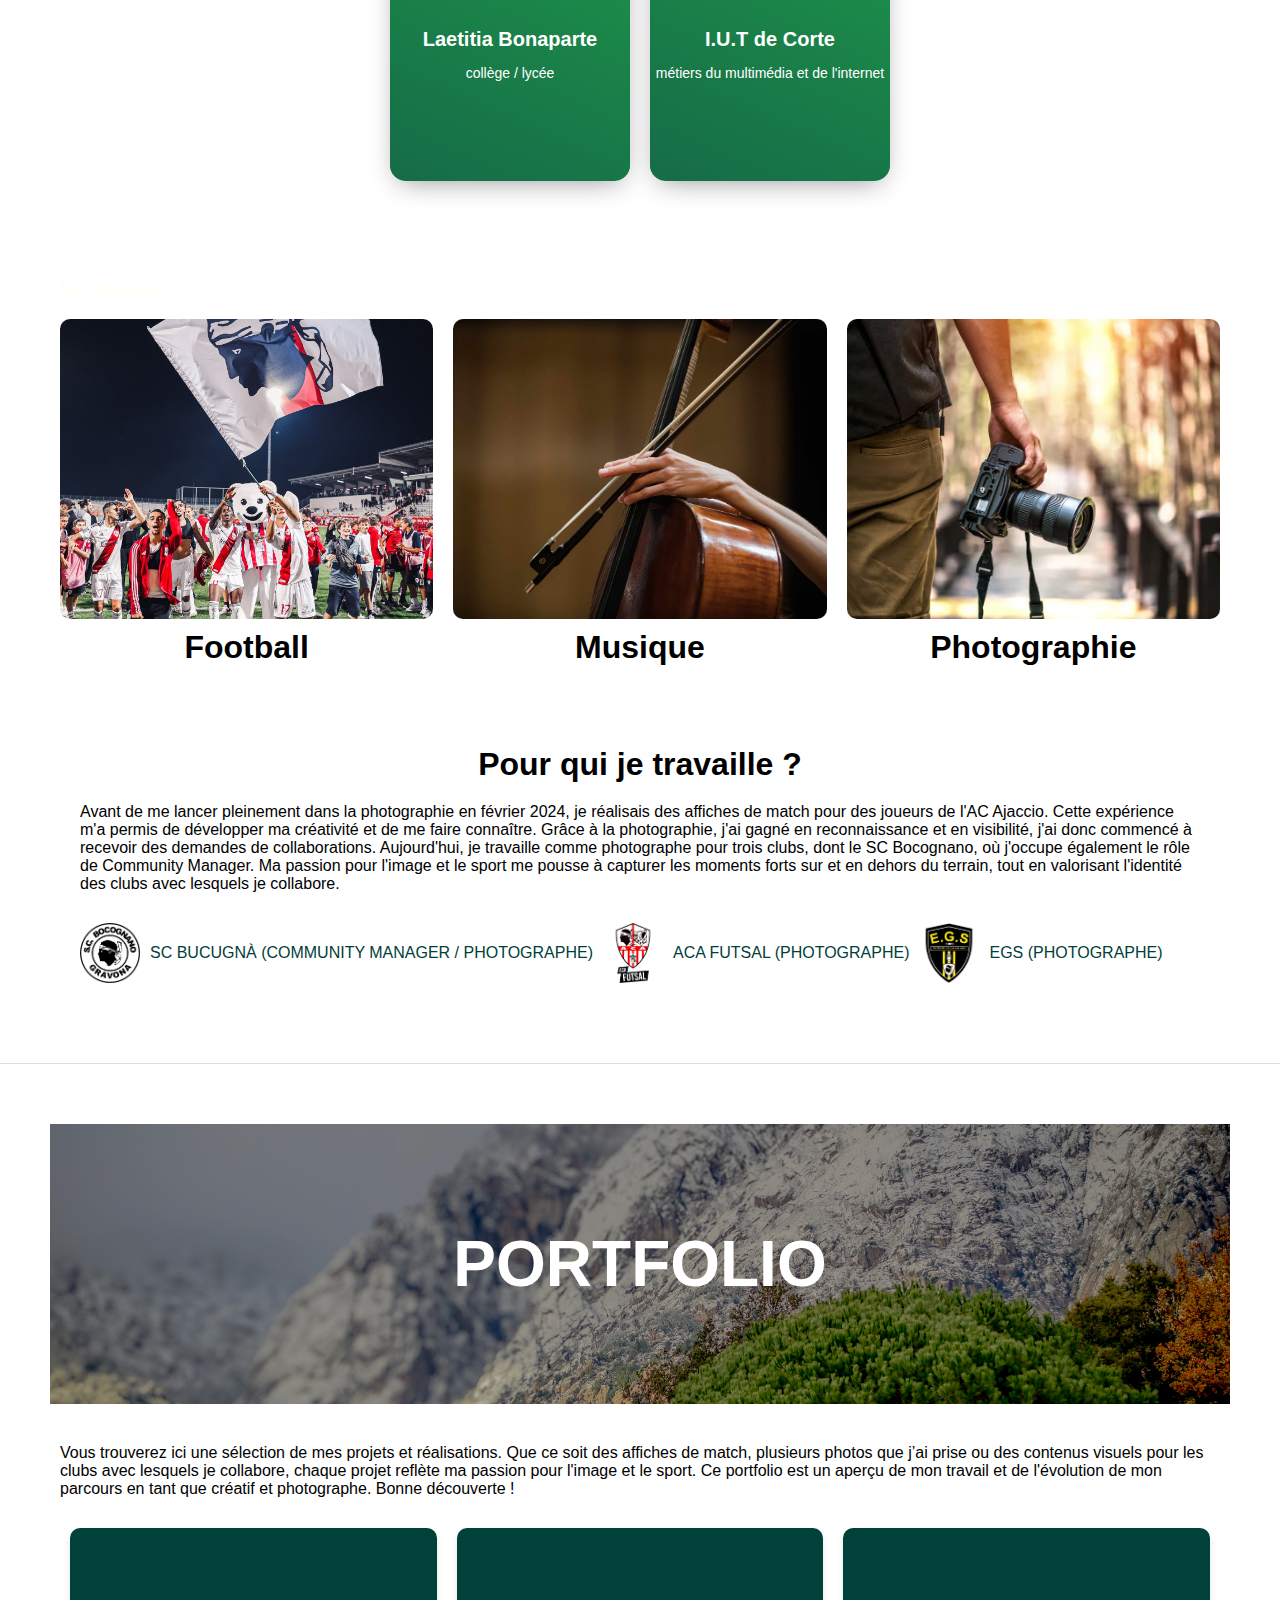
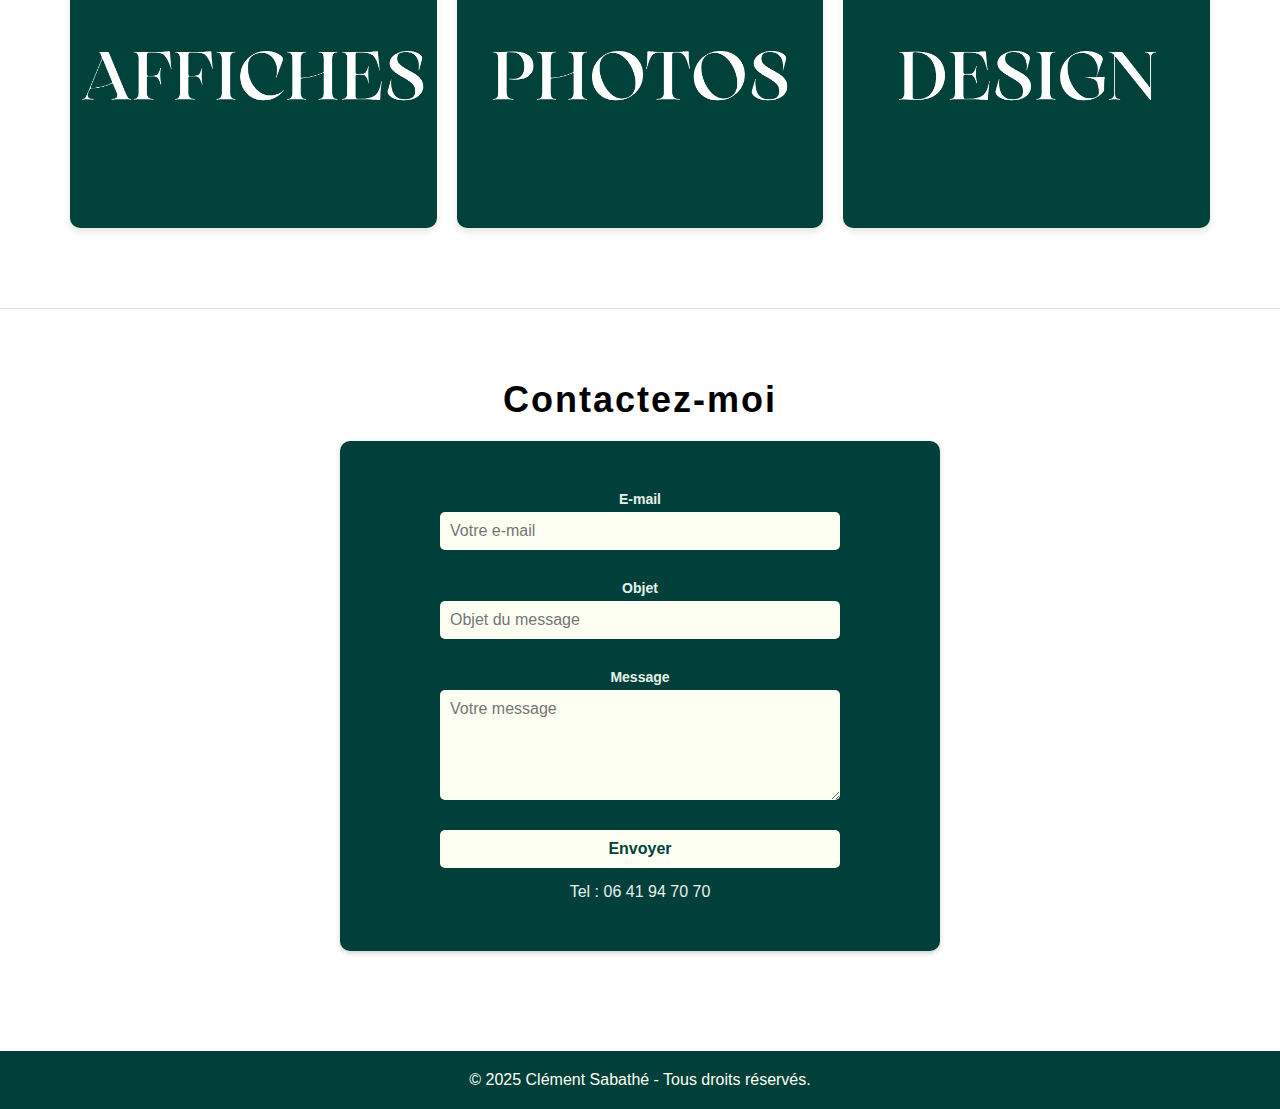
==== commit e5b8172d: "title" ====
--- a/index.html
+++ b/index.html
@@ -116,7 +116,7 @@
     </div>
 
       <section class="passions">
-        <h5>Mes Passions</h5>
+        <h>Mes Passions</h5>
         <div class="passion-cards">
             <div class="passion-card">
                 <div class="image-overlay">
--- a/style.css
+++ b/style.css
@@ -954,3 +954,8 @@
     }
 }
 
+h4 {
+    font-size: 2rem; /* Ajustez la taille de la police selon vos besoins */
+    font-weight: bold; /* Vous pouvez aussi ajouter une graisse de police si nécessaire */
+    color: #FDFFF3; /* Couleur de texte (ajustez en fonction de votre design) */
+}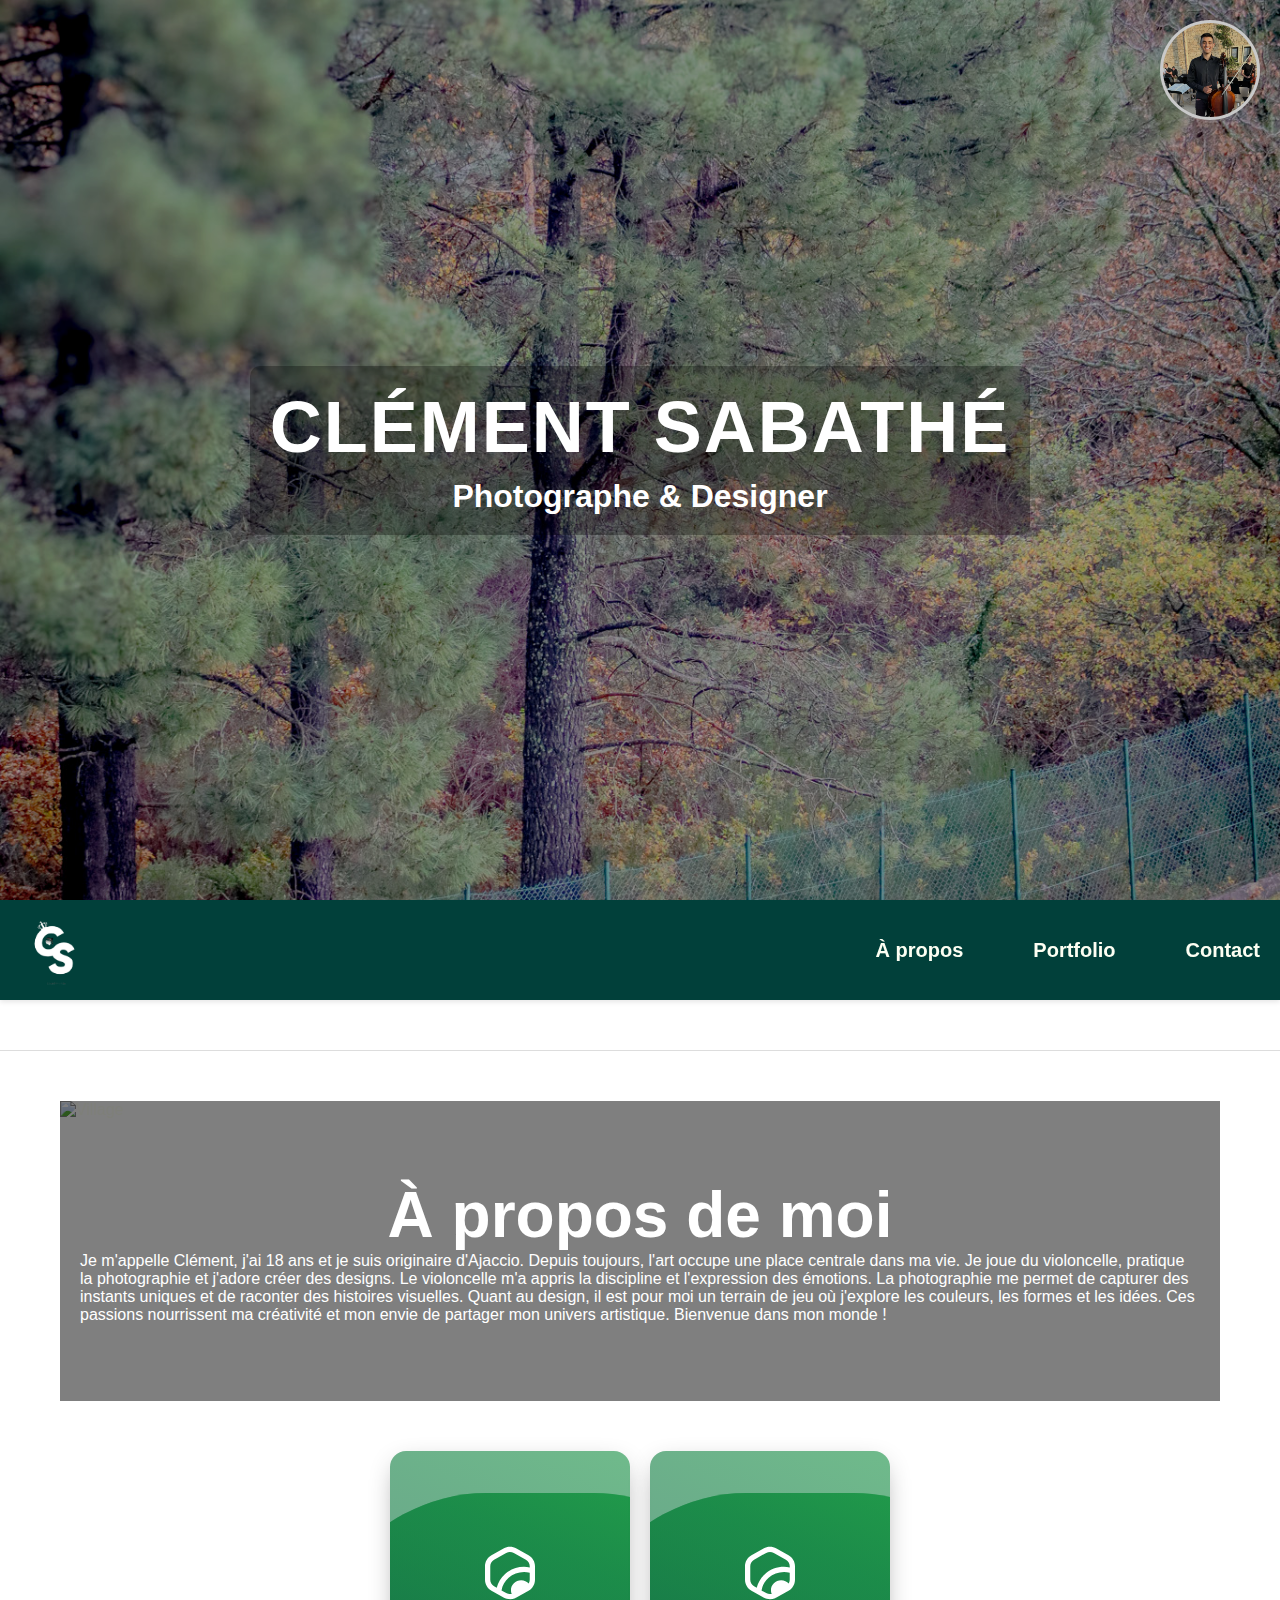
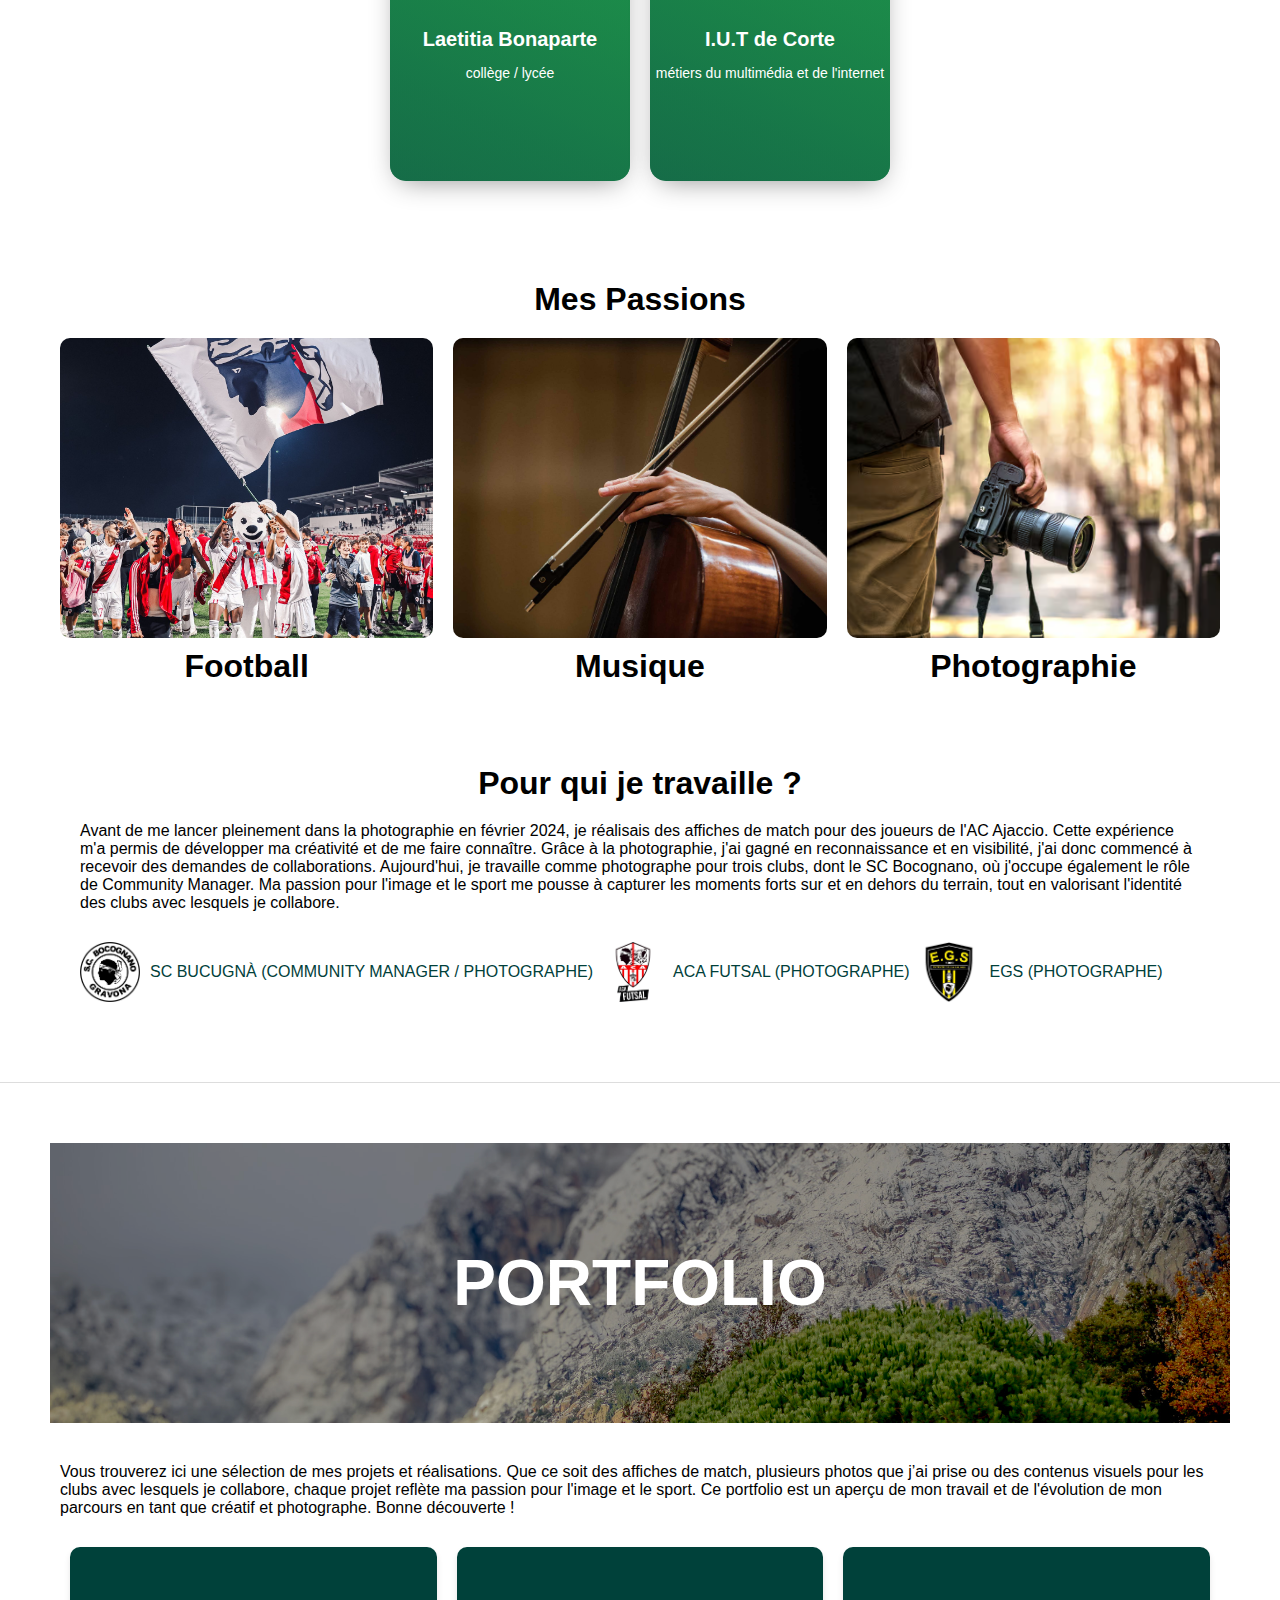
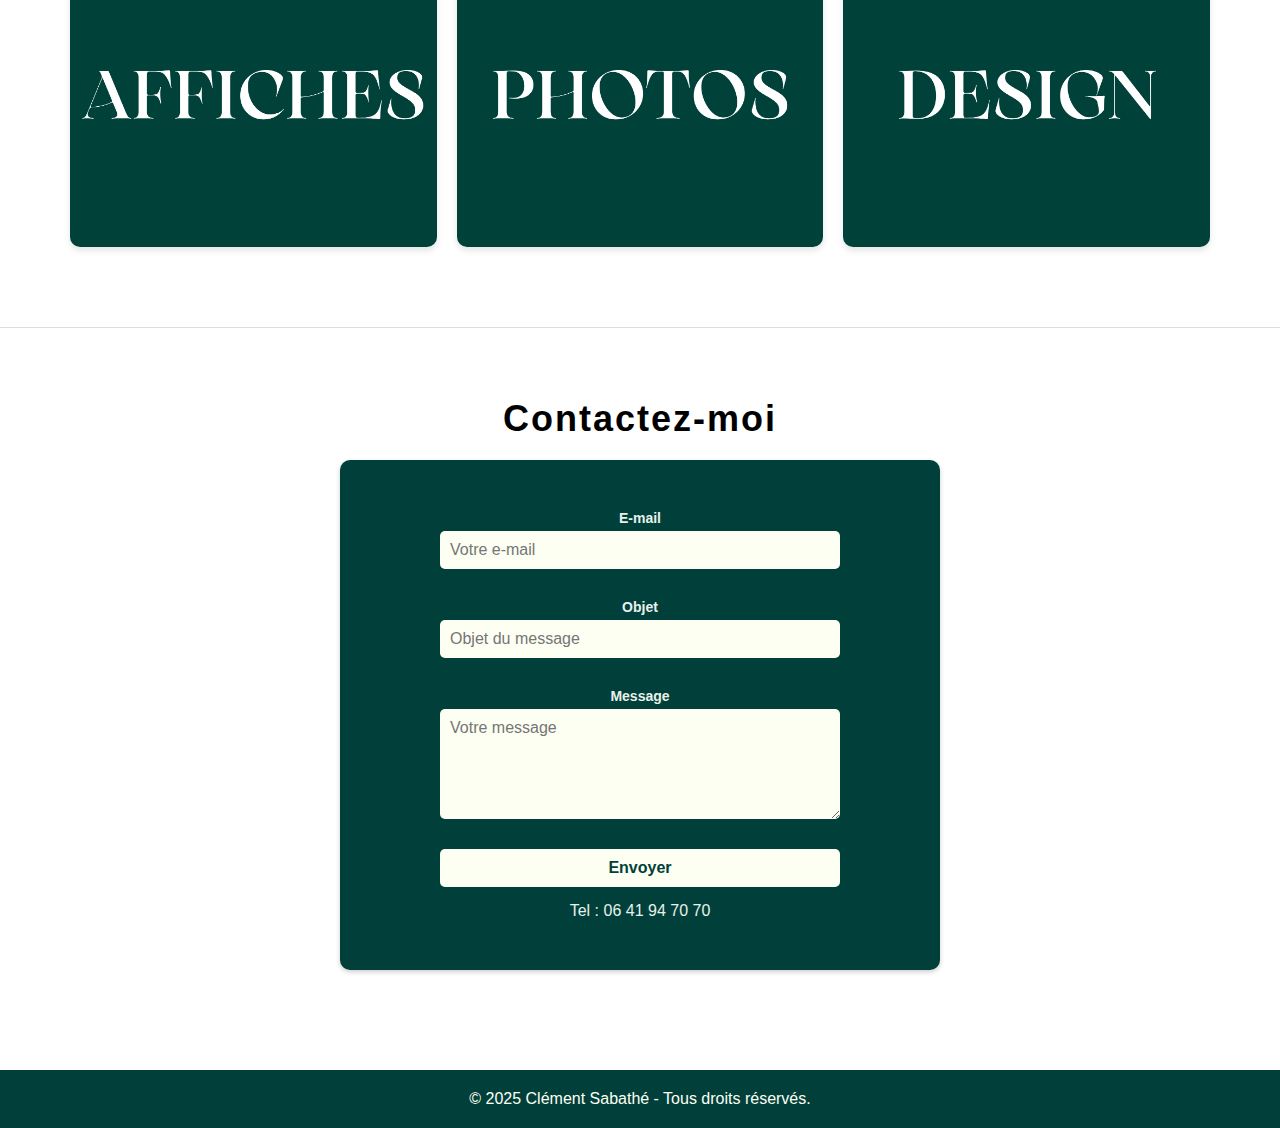
==== commit 225d247f: "rechange" ====
--- a/index.html
+++ b/index.html
@@ -18,7 +18,7 @@
             </div>
             <div class="content">
                 <h1>CLÉMENT SABATHÉ</h1>
-                <h4>Photographe & Designer</h4>
+                <h5>Photographe & Designer</h5>
             </div>
         </div>
     </section>
@@ -116,7 +116,7 @@
     </div>
 
       <section class="passions">
-        <h>Mes Passions</h5>
+        <h4>Mes Passions</h4>
         <div class="passion-cards">
             <div class="passion-card">
                 <div class="image-overlay">
--- a/style.css
+++ b/style.css
@@ -524,7 +524,7 @@
     font-size: 2em;
 }
 
-.about h5{
+.about h4{
     color: black;
     text-align: center;
     font-size: 2em;
@@ -954,8 +954,3 @@
     }
 }
 
-h4 {
-    font-size: 2rem; /* Ajustez la taille de la police selon vos besoins */
-    font-weight: bold; /* Vous pouvez aussi ajouter une graisse de police si nécessaire */
-    color: #FDFFF3; /* Couleur de texte (ajustez en fonction de votre design) */
-}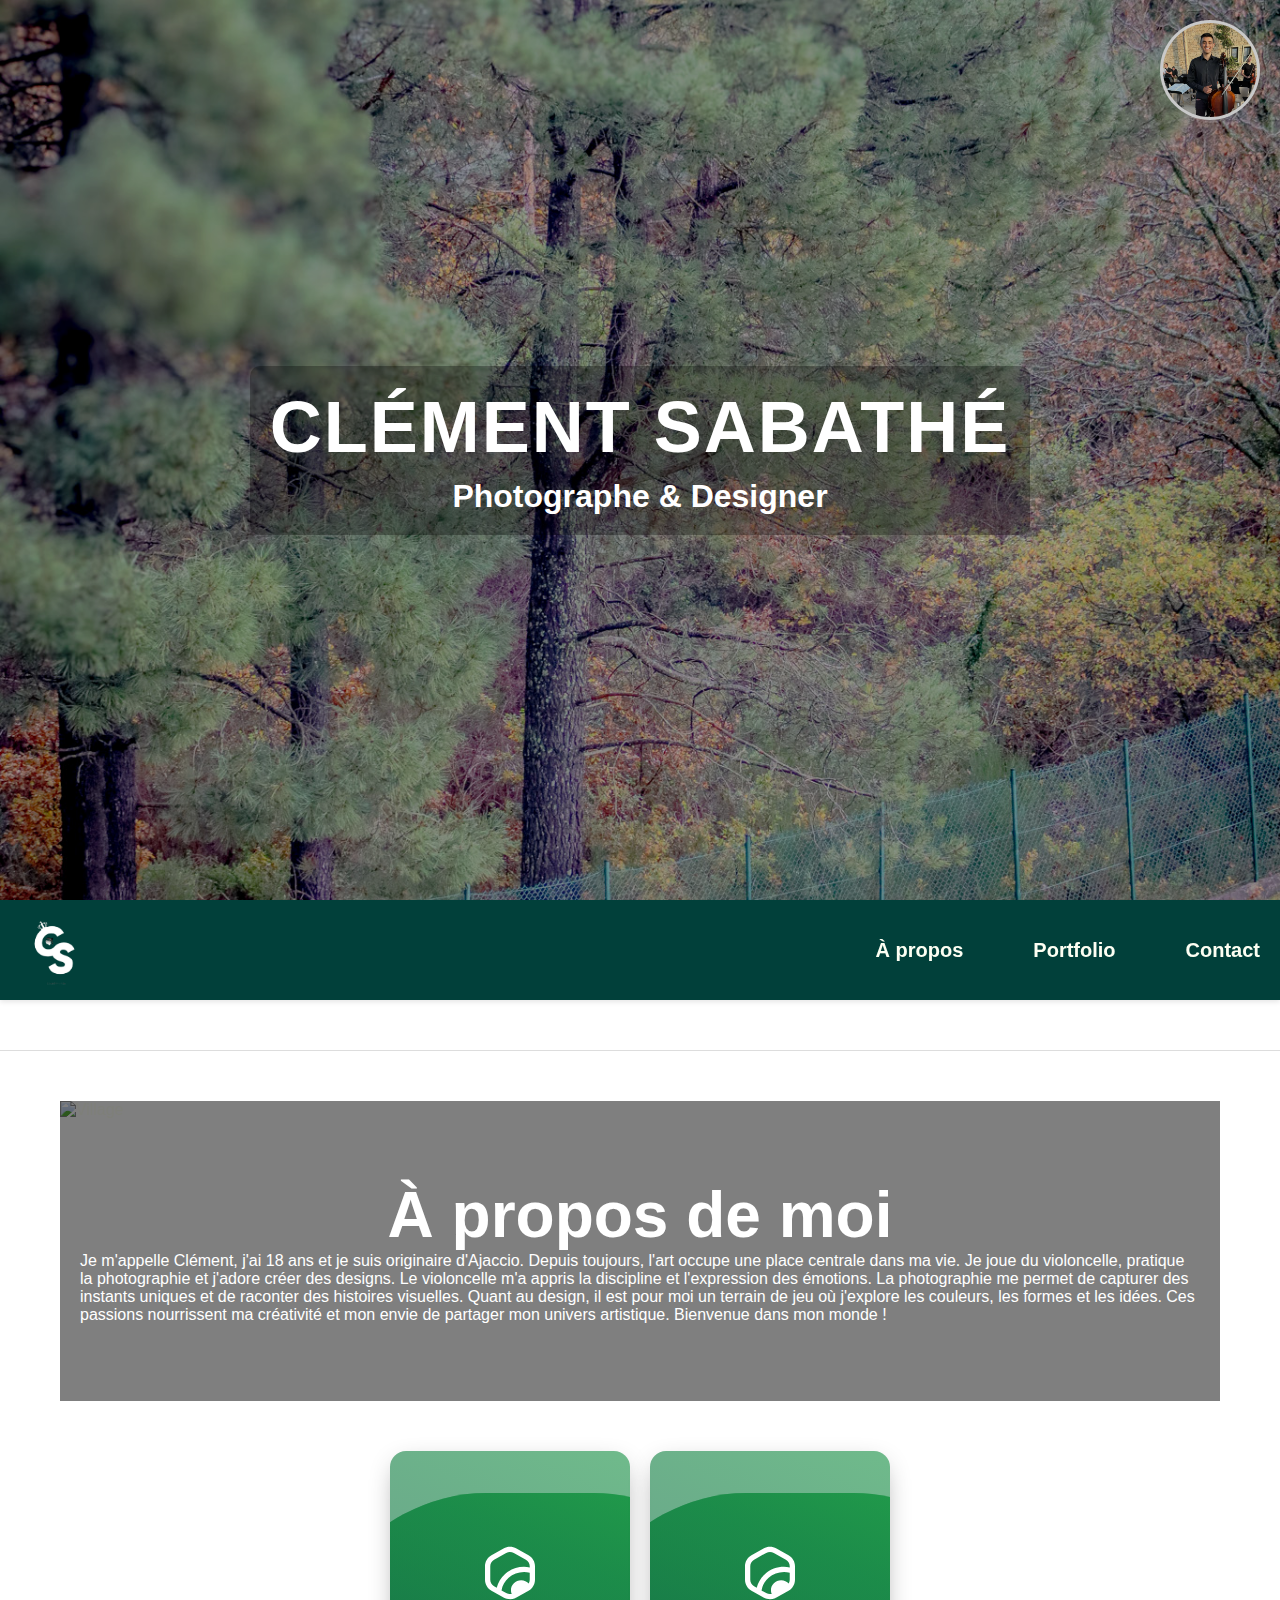
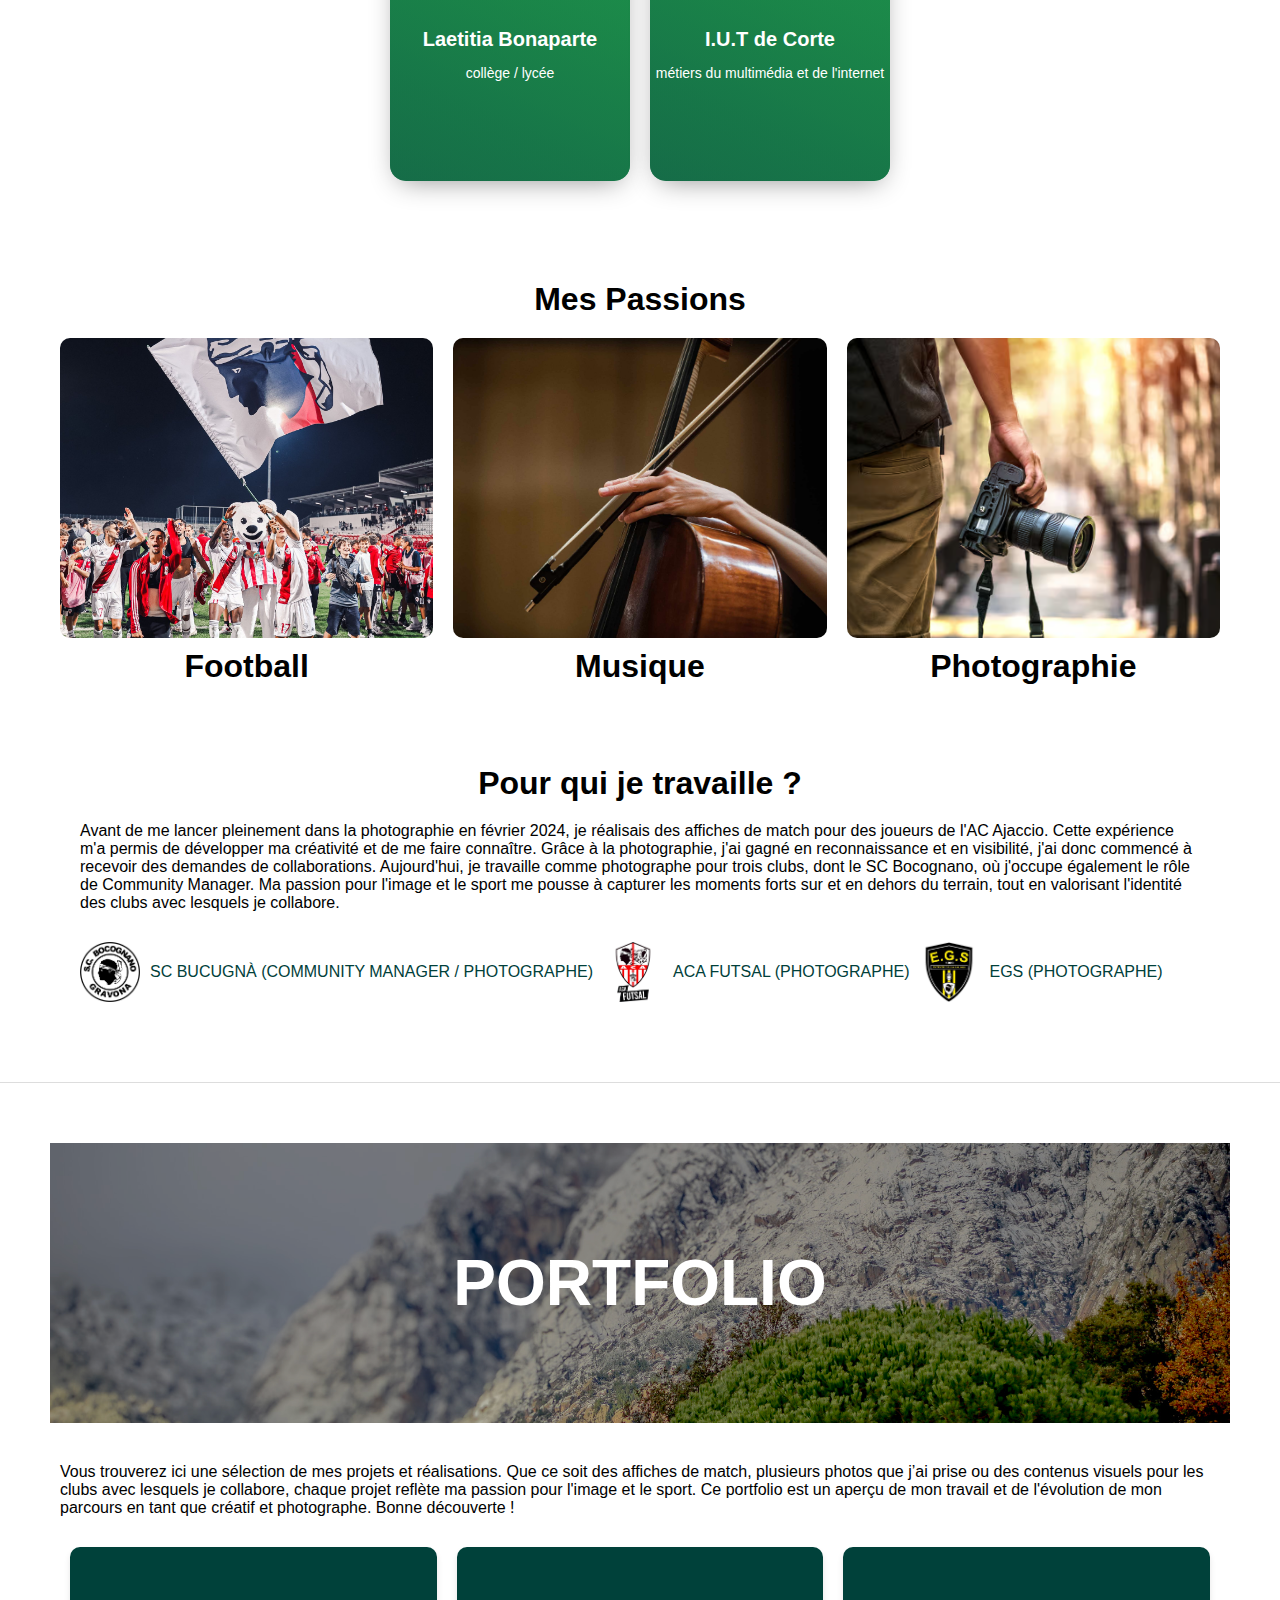
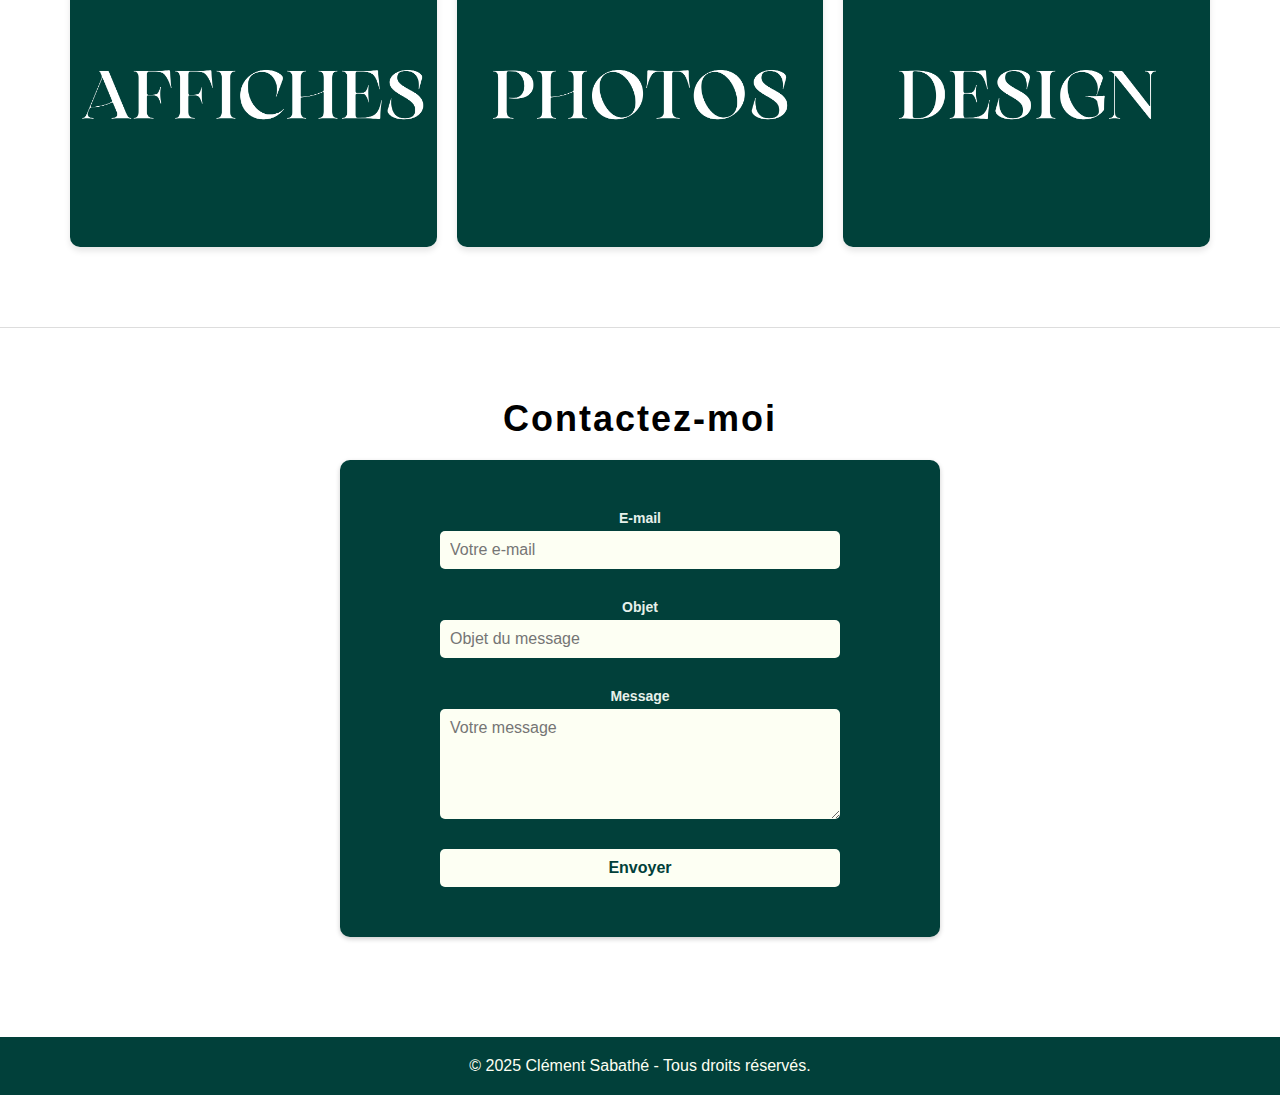
==== commit 2d981e18: "text" ====
--- a/index.html
+++ b/index.html
@@ -49,10 +49,10 @@
           <img src="castagna.png" alt="Village">
           <div class="about-overlay">
               <h2>À propos de moi</h2>
-              <p.>Je m'appelle Clément, j'ai 18 ans et je suis originaire d'Ajaccio. Depuis toujours, l'art occupe une place centrale dans ma vie. Je joue du violoncelle, pratique la photographie et j'adore créer des designs.
+              <blockquote>Je m'appelle Clément, j'ai 18 ans et je suis originaire d'Ajaccio. Depuis toujours, l'art occupe une place centrale dans ma vie. Je joue du violoncelle, pratique la photographie et j'adore créer des designs.
                 Le violoncelle m'a appris la discipline et l'expression des émotions. La photographie me permet de capturer des instants uniques et de raconter des histoires visuelles. Quant au design, il est pour moi un terrain de jeu où j'explore les couleurs, les formes et les idées.
                 Ces passions nourrissent ma créativité et mon envie de partager mon univers artistique. 
-                Bienvenue dans mon monde !</p.>
+                Bienvenue dans mon monde !</blockquote>
           </div>
       </div>
 
@@ -219,12 +219,11 @@
                 
                 <button type="submit">Envoyer</button>
             </form>
-            <p class="contact-phone">Tel : 06 41 94 70 70</p>
         </div>
     </section>
 
     <footer class="footer">
-      <p.>© 2025 Clément Sabathé - Tous droits réservés.</p.>
+      <blockquote>© 2025 Clément Sabathé - Tous droits réservés.</blockquote>
   </footer>
   
 </body>
